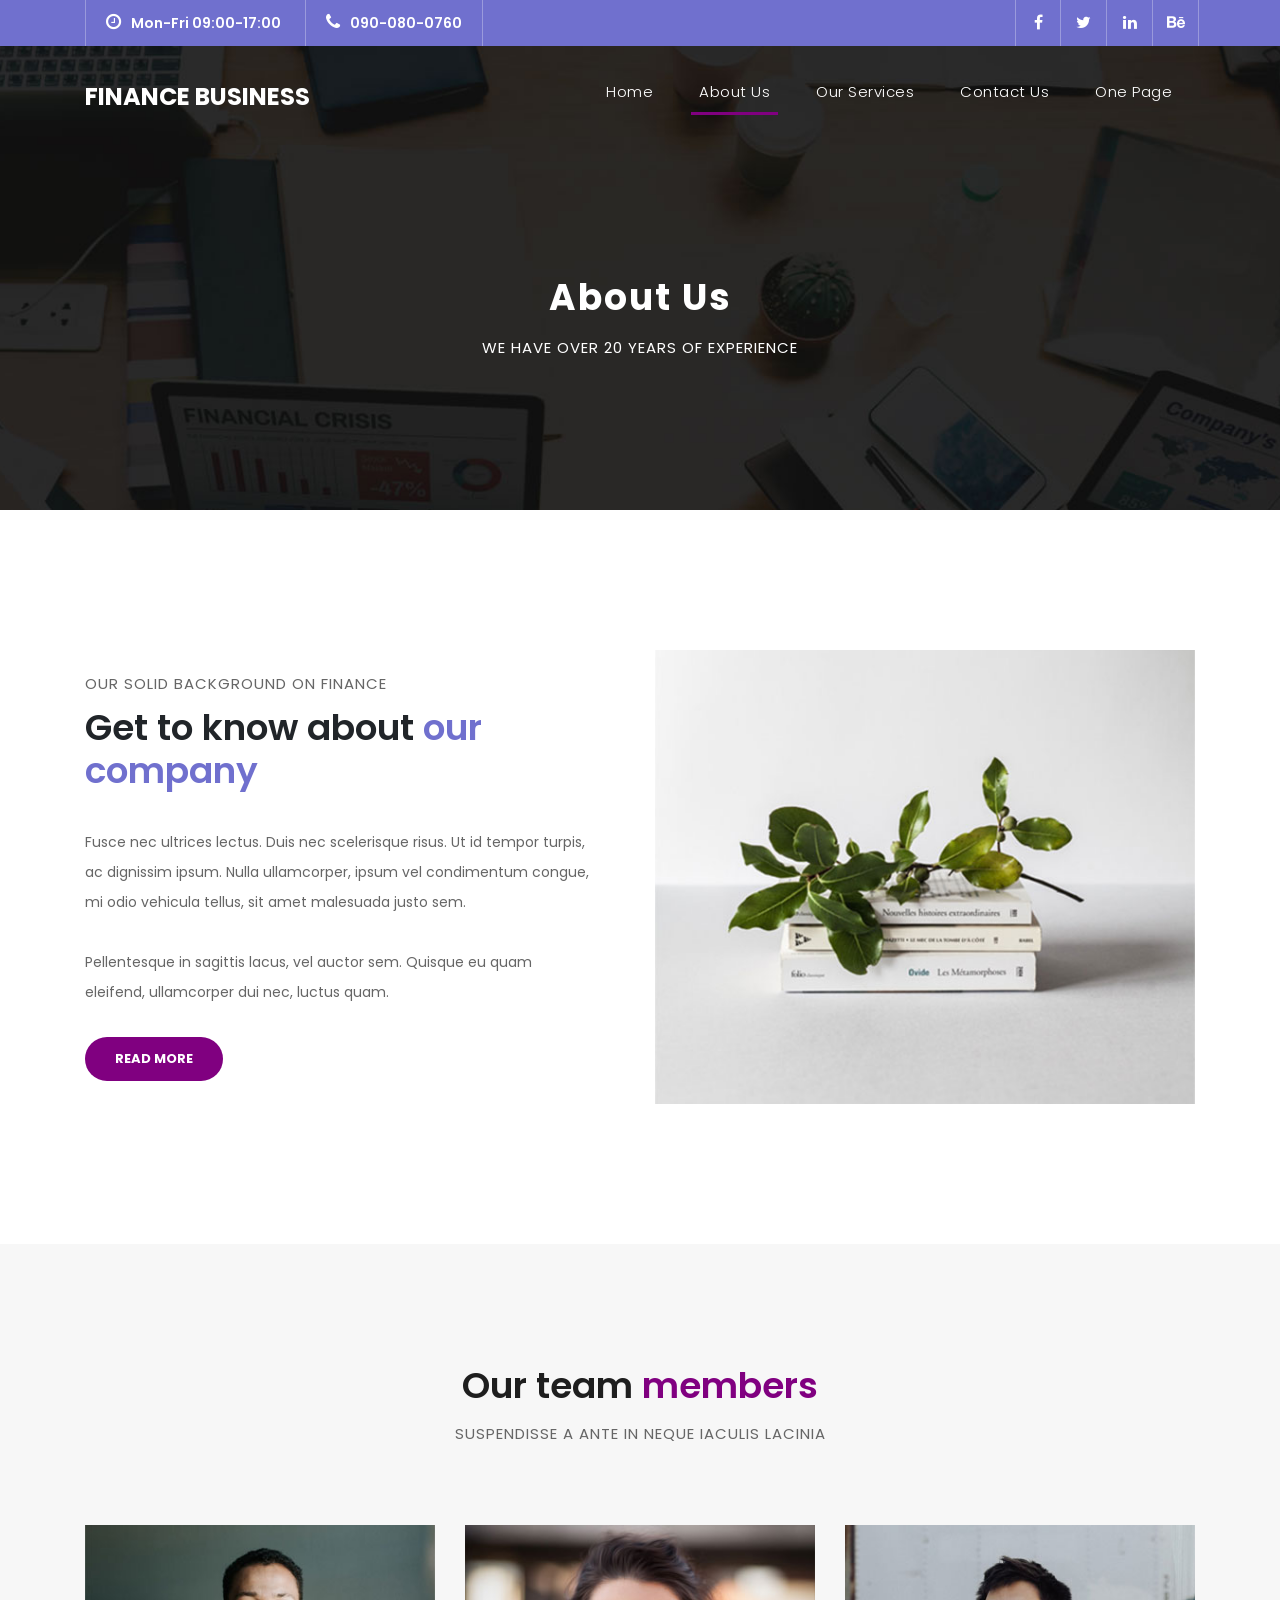
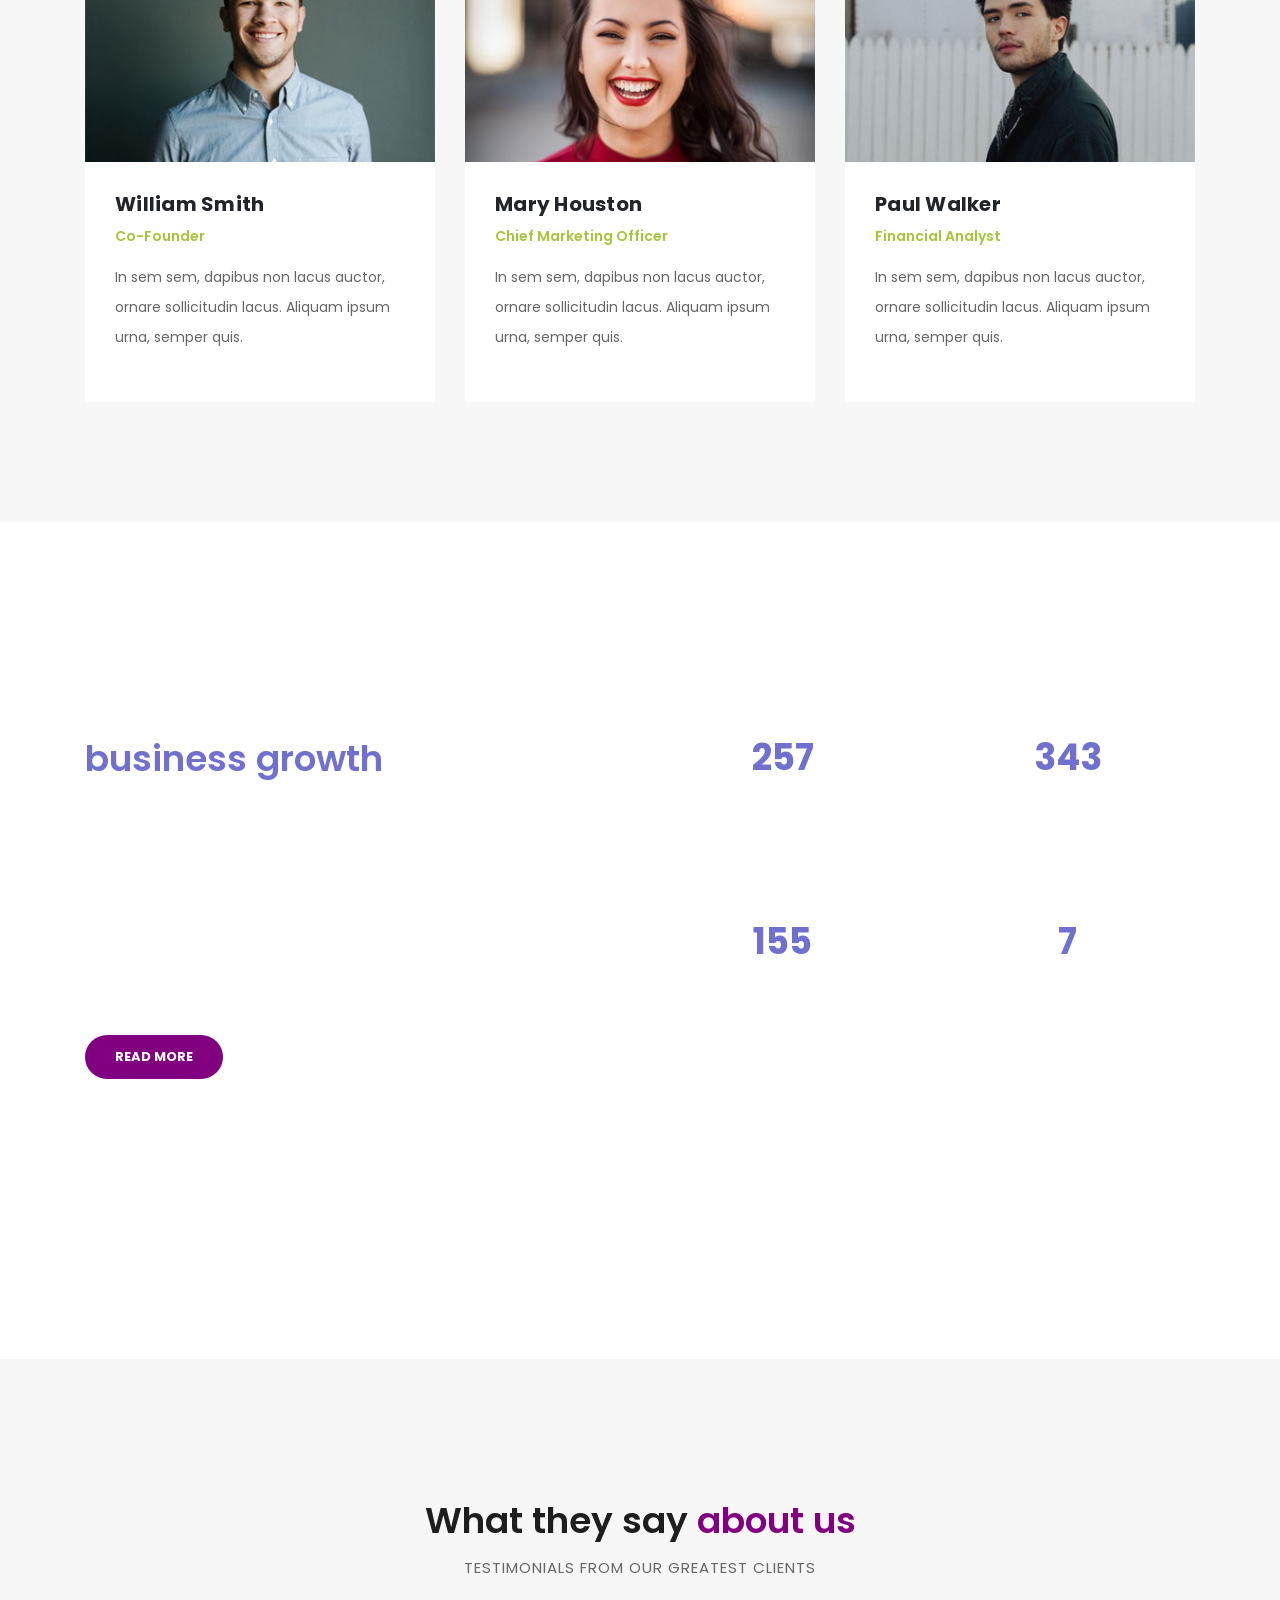
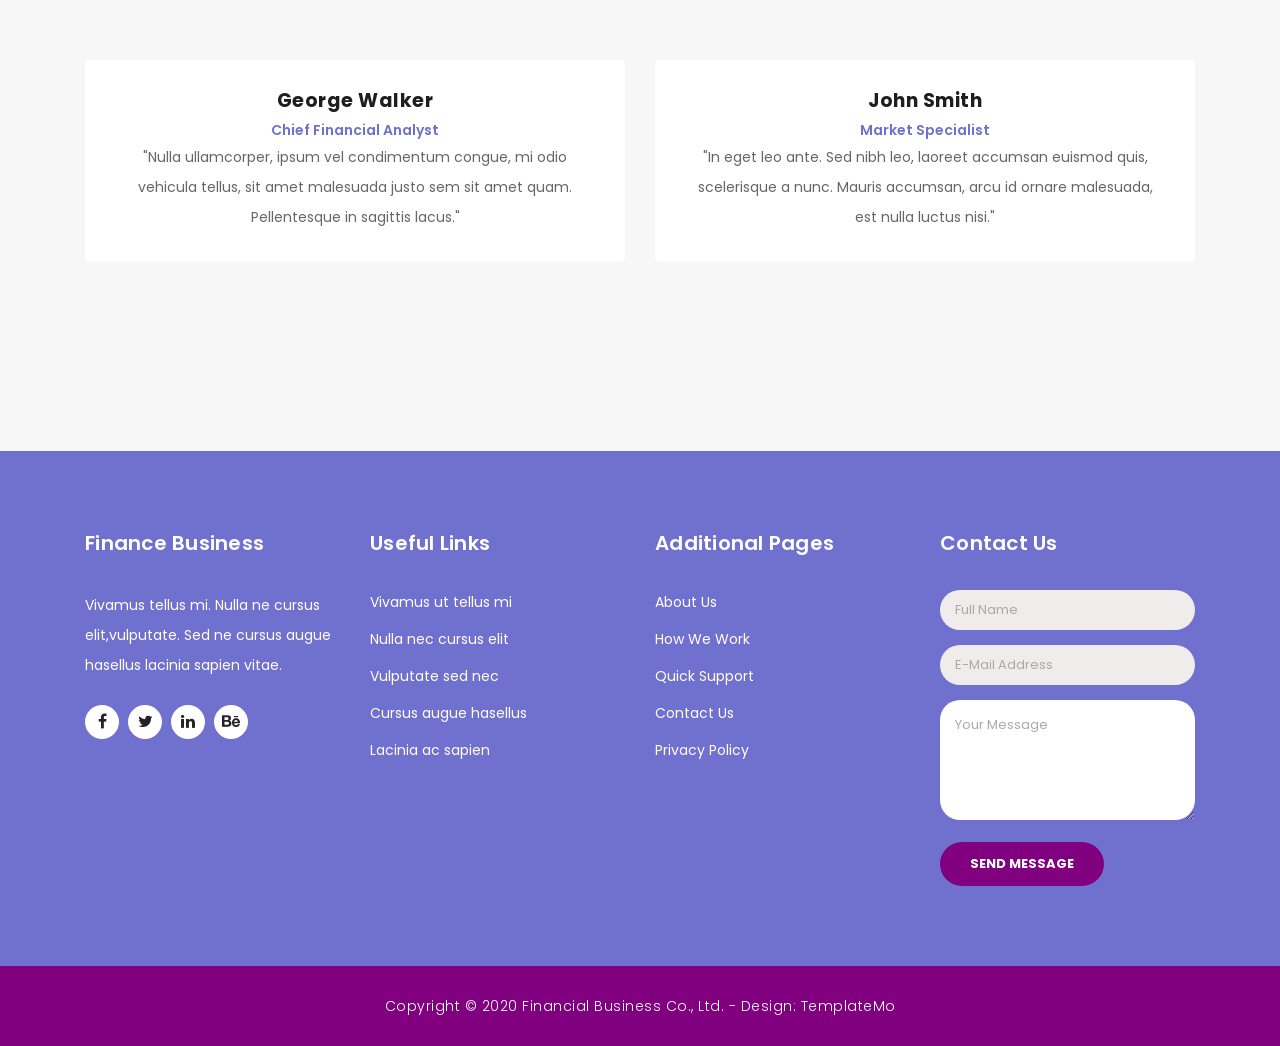
==== about.html @ e2632e44 "first" ====
<!DOCTYPE html>
<html lang="en">

  <head>

    <meta charset="utf-8">
    <meta name="viewport" content="width=device-width, initial-scale=1, shrink-to-fit=no">
    <meta name="description" content="">
    <meta name="author" content="TemplateMo">
    <link href="https://fonts.googleapis.com/css?family=Poppins:100,200,300,400,500,600,700,800,900&display=swap" rel="stylesheet">

    <title>Finance Business - About Page</title>

    <!-- Bootstrap core CSS -->
    <link href="vendor/bootstrap/css/bootstrap.min.css" rel="stylesheet">

    <!-- Additional CSS Files -->
    <link rel="stylesheet" href="assets/css/fontawesome.css">
    <link rel="stylesheet" href="assets/css/templatemo-finance-business.css">
    <link rel="stylesheet" href="assets/css/owl.css">
<!--

Finance Business TemplateMo

https://templatemo.com/tm-545-finance-business

-->
  </head>

  <body>

    <!-- ***** Preloader Start ***** -->
    <div id="preloader">
        <div class="jumper">
            <div></div>
            <div></div>
            <div></div>
        </div>
    </div>  
    <!-- ***** Preloader End ***** -->

    <!-- Header -->
    <div class="sub-header">
      <div class="container">
        <div class="row">
          <div class="col-md-8 col-xs-12">
            <ul class="left-info">
              <li><a href="#"><i class="fa fa-clock-o"></i>Mon-Fri 09:00-17:00</a></li>
              <li><a href="#"><i class="fa fa-phone"></i>090-080-0760</a></li>
            </ul>
          </div>
          <div class="col-md-4">
            <ul class="right-icons">
              <li><a href="#"><i class="fa fa-facebook"></i></a></li>
              <li><a href="#"><i class="fa fa-twitter"></i></a></li>
              <li><a href="#"><i class="fa fa-linkedin"></i></a></li>
              <li><a href="#"><i class="fa fa-behance"></i></a></li>
            </ul>
          </div>
        </div>
      </div>
    </div>
    
    <header class="">
      <nav class="navbar navbar-expand-lg">
        <div class="container">
          <a class="navbar-brand" href="index.html"><h2>Finance Business</h2></a>
          <button class="navbar-toggler" type="button" data-toggle="collapse" data-target="#navbarResponsive" aria-controls="navbarResponsive" aria-expanded="false" aria-label="Toggle navigation">
            <span class="navbar-toggler-icon"></span>
          </button>
          <div class="collapse navbar-collapse" id="navbarResponsive">
            <ul class="navbar-nav ml-auto">
              <li class="nav-item">
                <a class="nav-link" href="index.html">Home
                  <span class="sr-only">(current)</span>
                </a>
              </li>
              <li class="nav-item active">
                <a class="nav-link" href="about.html">About Us</a>
              </li>
              <li class="nav-item">
                <a class="nav-link" href="services.html">Our Services</a>
              </li>
              <li class="nav-item">
                <a class="nav-link" href="contact.html">Contact Us</a>
              </li>
              <li class="nav-item">
                <a class="nav-link" href="one-page.html">One Page</a>
              </li>
            </ul>
          </div>
        </div>
      </nav>
    </header>

    <!-- Page Content -->
    <div class="page-heading header-text">
      <div class="container">
        <div class="row">
          <div class="col-md-12">
            <h1>About Us</h1>
            <span>We have over 20 years of experience</span>
          </div>
        </div>
      </div>
    </div>

    <div class="more-info about-info">
      <div class="container">
        <div class="row">
          <div class="col-md-12">
            <div class="more-info-content">
              <div class="row">
                <div class="col-md-6 align-self-center">
                  <div class="right-content">
                    <span>our solid background on finance</span>
                    <h2>Get to know about <em>our company</em></h2>
                    <p>Fusce nec ultrices lectus. Duis nec scelerisque risus. Ut id tempor turpis, ac dignissim ipsum. Nulla ullamcorper, ipsum vel condimentum congue, mi odio vehicula tellus, sit amet malesuada justo sem. 
                    <br><br>Pellentesque in sagittis lacus, vel auctor sem. Quisque eu quam eleifend, ullamcorper dui nec, luctus quam.</p>
                    <a href="" class="filled-button">Read More</a>
                  </div>
                </div>
                <div class="col-md-6">
                  <div class="left-image">
                    <img src="assets/images/about-image.jpg" alt="">
                  </div>
                </div>
              </div>
            </div>
          </div>
        </div>
      </div>
    </div>

    <div class="team">
      <div class="container">
        <div class="row">
          <div class="col-md-12">
            <div class="section-heading">
              <h2>Our team <em>members</em></h2>
              <span>Suspendisse a ante in neque iaculis lacinia</span>
            </div>
          </div>
          <div class="col-md-4">
            <div class="team-item">
              <img src="assets/images/team_01.jpg" alt="">
              <div class="down-content">
                <h4>William Smith</h4>
                <span>Co-Founder</span>
                <p>In sem sem, dapibus non lacus auctor, ornare sollicitudin lacus. Aliquam ipsum urna, semper quis.</p>
              </div>
            </div>
          </div>
          <div class="col-md-4">
            <div class="team-item">
              <img src="assets/images/team_02.jpg" alt="">
              <div class="down-content">
                <h4>Mary Houston</h4>
                <span>Chief Marketing Officer</span>
                <p>In sem sem, dapibus non lacus auctor, ornare sollicitudin lacus. Aliquam ipsum urna, semper quis.</p>
              </div>
            </div>
          </div>
          <div class="col-md-4">
            <div class="team-item">
              <img src="assets/images/team_03.jpg" alt="">
              <div class="down-content">
                <h4>Paul Walker</h4>
                <span>Financial Analyst</span>
                <p>In sem sem, dapibus non lacus auctor, ornare sollicitudin lacus. Aliquam ipsum urna, semper quis.</p>
              </div>
            </div>
          </div>
        </div>
      </div>
    </div>

    <div class="fun-facts">
      <div class="container">
        <div class="row">
          <div class="col-md-6">
            <div class="left-content">
              <span>Lorem ipsum dolor sit amet</span>
              <h2>Our solutions for your <em>business growth</em></h2>
              <p>Pellentesque ultrices at turpis in vestibulum. Aenean pretium elit nec congue elementum. Nulla luctus laoreet porta. Maecenas at nisi tempus, porta metus vitae, faucibus augue. 
              <br><br>Fusce et venenatis ex. Quisque varius, velit quis dictum sagittis, odio velit molestie nunc, ut posuere ante tortor ut neque.</p>
              <a href="" class="filled-button">Read More</a>
            </div>
          </div>
          <div class="col-md-6 align-self-center">
            <div class="row">
              <div class="col-md-6">
                <div class="count-area-content">
                  <div class="count-digit">945</div>
                  <div class="count-title">Work Hours</div>
                </div>
              </div>
              <div class="col-md-6">
                <div class="count-area-content">
                  <div class="count-digit">1280</div>
                  <div class="count-title">Great Reviews</div>
                </div>
              </div>
              <div class="col-md-6">
                <div class="count-area-content">
                  <div class="count-digit">578</div>
                  <div class="count-title">Projects Done</div>
                </div>
              </div>
              <div class="col-md-6">
                <div class="count-area-content">
                  <div class="count-digit">26</div>
                  <div class="count-title">Awards Won</div>
                </div>
              </div>
            </div>
          </div>
        </div>
      </div>
    </div>

    <div class="testimonials">
      <div class="container">
        <div class="row">
          <div class="col-md-12">
            <div class="section-heading">
              <h2>What they say <em>about us</em></h2>
              <span>testimonials from our greatest clients</span>
            </div>
          </div>
          <div class="col-md-12">
            <div class="owl-testimonials owl-carousel">
              
              <div class="testimonial-item">
                <div class="inner-content">
                  <h4>George Walker</h4>
                  <span>Chief Financial Analyst</span>
                  <p>"Nulla ullamcorper, ipsum vel condimentum congue, mi odio vehicula tellus, sit amet malesuada justo sem sit amet quam. Pellentesque in sagittis lacus."</p>
                </div>
                <img src="http://placehold.it/60x60" alt="">
              </div>
              
              <div class="testimonial-item">
                <div class="inner-content">
                  <h4>John Smith</h4>
                  <span>Market Specialist</span>
                  <p>"In eget leo ante. Sed nibh leo, laoreet accumsan euismod quis, scelerisque a nunc. Mauris accumsan, arcu id ornare malesuada, est nulla luctus nisi."</p>
                </div>
                <img src="http://placehold.it/60x60" alt="">
              </div>
              
              <div class="testimonial-item">
                <div class="inner-content">
                  <h4>David Wood</h4>
                  <span>Chief Accountant</span>
                  <p>"Ut ultricies maximus turpis, in sollicitudin ligula posuere vel. Donec finibus maximus neque, vitae egestas quam imperdiet nec. Proin nec mauris eu tortor consectetur tristique."</p>
                </div>
                <img src="http://placehold.it/60x60" alt="">
              </div>
              
              <div class="testimonial-item">
                <div class="inner-content">
                  <h4>Andrew Boom</h4>
                  <span>Marketing Head</span>
                  <p>"Curabitur sollicitudin, tortor at suscipit volutpat, nisi arcu aliquet dui, vitae semper sem turpis quis libero. Quisque vulputate lacinia nisl ac lobortis."</p>
                </div>
                <img src="http://placehold.it/60x60" alt="">
              </div>
              
            </div>
          </div>
        </div>
      </div>
    </div>

    <!-- Footer Starts Here -->
    <footer>
      <div class="container">
        <div class="row">
          <div class="col-md-3 footer-item">
            <h4>Finance Business</h4>
            <p>Vivamus tellus mi. Nulla ne cursus elit,vulputate. Sed ne cursus augue hasellus lacinia sapien vitae.</p>
            <ul class="social-icons">
              <li><a rel="nofollow" href="https://fb.com/templatemo" target="_blank"><i class="fa fa-facebook"></i></a></li>
              <li><a href="#"><i class="fa fa-twitter"></i></a></li>
              <li><a href="#"><i class="fa fa-linkedin"></i></a></li>
              <li><a href="#"><i class="fa fa-behance"></i></a></li>
            </ul>
          </div>
          <div class="col-md-3 footer-item">
            <h4>Useful Links</h4>
            <ul class="menu-list">
              <li><a href="#">Vivamus ut tellus mi</a></li>
              <li><a href="#">Nulla nec cursus elit</a></li>
              <li><a href="#">Vulputate sed nec</a></li>
              <li><a href="#">Cursus augue hasellus</a></li>
              <li><a href="#">Lacinia ac sapien</a></li>
            </ul>
          </div>
          <div class="col-md-3 footer-item">
            <h4>Additional Pages</h4>
            <ul class="menu-list">
              <li><a href="#">About Us</a></li>
              <li><a href="#">How We Work</a></li>
              <li><a href="#">Quick Support</a></li>
              <li><a href="#">Contact Us</a></li>
              <li><a href="#">Privacy Policy</a></li>
            </ul>
          </div>
          <div class="col-md-3 footer-item last-item">
            <h4>Contact Us</h4>
            <div class="contact-form">
              <form id="contact footer-contact" action="" method="post">
                <div class="row">
                  <div class="col-lg-12 col-md-12 col-sm-12">
                    <fieldset>
                      <input name="name" type="text" class="form-control" id="name" placeholder="Full Name" required="">
                    </fieldset>
                  </div>
                  <div class="col-lg-12 col-md-12 col-sm-12">
                    <fieldset>
                      <input name="email" type="text" class="form-control" id="email" pattern="[^ @]*@[^ @]*" placeholder="E-Mail Address" required="">
                    </fieldset>
                  </div>
                  <div class="col-lg-12">
                    <fieldset>
                      <textarea name="message" rows="6" class="form-control" id="message" placeholder="Your Message" required=""></textarea>
                    </fieldset>
                  </div>
                  <div class="col-lg-12">
                    <fieldset>
                      <button type="submit" id="form-submit" class="filled-button">Send Message</button>
                    </fieldset>
                  </div>
                </div>
              </form>
            </div>
          </div>
        </div>
      </div>
    </footer>
    
    <div class="sub-footer">
      <div class="container">
        <div class="row">
          <div class="col-md-12">
            <p>Copyright &copy; 2020 Financial Business Co., Ltd.
            
            - Design: <a rel="nofollow noopener" href="https://templatemo.com" target="_blank">TemplateMo</a></p>
          </div>
        </div>
      </div>
    </div>

    <!-- Bootstrap core JavaScript -->
    <script src="vendor/jquery/jquery.min.js"></script>
    <script src="vendor/bootstrap/js/bootstrap.bundle.min.js"></script>

    <!-- Additional Scripts -->
    <script src="assets/js/custom.js"></script>
    <script src="assets/js/owl.js"></script>
    <script src="assets/js/slick.js"></script>
    <script src="assets/js/accordions.js"></script>

    <script language = "text/Javascript"> 
      cleared[0] = cleared[1] = cleared[2] = 0; //set a cleared flag for each field
      function clearField(t){                   //declaring the array outside of the
      if(! cleared[t.id]){                      // function makes it static and global
          cleared[t.id] = 1;  // you could use true and false, but that's more typing
          t.value='';         // with more chance of typos
          t.style.color='#fff';
          }
      }
    </script>

  </body>
</html>
---- assets/css/templatemo-finance-business.css ----
/* 

TemplateMo - Finance Business

https://templatemo.com/tm-545-finance-business

*/

body {
  font-family: 'Poppins', sans-serif;
  overflow-x: hidden;
  text-rendering: optimizeLegibility;
  -webkit-font-smoothing: antialiased;
  -moz-osx-font-smoothing: grayscale;
}
p {
	margin-bottom: 0px;
	font-size: 14px;
	color: #666666;
	line-height: 30px;
}
a {
	text-decoration: none!important;
}
ul {
	padding: 0;
	margin: 0;
	list-style: none;
}

h1,h2,h3,h4,h5,h6 {
	margin: 0px;
}

a.filled-button {
	background-color: purple;
	color: #fff;
	font-size: 13px;
	text-transform: uppercase;
	font-weight: 700;
	padding: 12px 30px;
	border-radius: 30px;
	display: inline-block;
	transition: all 0.3s;
}

a.filled-button:hover {
	background-color: #fff;
	color: purple;
}

a.border-button {
	background-color: transparent;
	color: #fff;
	border: 2px solid #fff;
	font-size: 13px;
	text-transform: uppercase;
	font-weight: 700;
	padding: 10px 28px;
	border-radius: 30px;
	display: inline-block;
	transition: all 0.3s;
}

a.border-button:hover {
	background-color: #fff;
	color: purple;
}

.section-heading {
	text-align: center;
	margin-bottom: 80px;
}

.section-heading h2 {
	font-size: 36px;
	font-weight: 600;
	color: #1e1e1e;
}

.section-heading em {
	font-style: normal;
	color: purple;
}

.section-heading span {
	display: block;
	margin-top: 15px;
	text-transform: uppercase;
	font-size: 15px;
	color: #666;
	letter-spacing: 1px;
}

#preloader {
  overflow: hidden;
  background: purple;
  left: 0;
  right: 0;
  top: 0;
  bottom: 0;
  position: fixed;
  z-index: 9999999;
  color: blue;
}

#preloader .jumper {
  left: 0;
  top: 0;
  right: 0;
  bottom: 0;
  display: block;
  position: absolute;
  margin: auto;
  width: 50px;
  height: 50px;
}

#preloader .jumper > div {
  background-color: #fff;
  width: 10px;
  height: 10px;
  border-radius: 100%;
  -webkit-animation-fill-mode: both;
  animation-fill-mode: both;
  position: absolute;
  opacity: 0;
  width: 50px;
  height: 50px;
  -webkit-animation: jumper 1s 0s linear infinite;
  animation: jumper 1s 0s linear infinite;
}

#preloader .jumper > div:nth-child(2) {
  -webkit-animation-delay: 0.33333s;
  animation-delay: 0.33333s;
}

#preloader .jumper > div:nth-child(3) {
  -webkit-animation-delay: 0.66666s;
  animation-delay: 0.66666s;
}

@-webkit-keyframes jumper {
  0% {
    opacity: 0;
    -webkit-transform: scale(0);
    transform: scale(0);
  }
  5% {
    opacity: 1;
  }
  100% {
    -webkit-transform: scale(1);
    transform: scale(1);
    opacity: 0;
  }
}

@keyframes jumper {
  0% {
    opacity: 0;
    -webkit-transform: scale(0);
    transform: scale(0);
  }
  5% {
    opacity: 1;
  }
  100% {
    opacity: 0;
  }
}

/* Sub Header Style */

.sub-header {
	background-color:  rgb(112, 112, 206);
	height: 46px;
	line-height: 46px;
}

.sub-header ul li {
	display: inline-block;
}

.sub-header ul.left-info li {
	border-left: 1px solid rgba(250,250,250,0.3);
	padding: 0px 20px;
}

.sub-header ul.left-info li:last-child {
	border-right: 1px solid rgba(250,250,250,0.3);
}

.sub-header ul.left-info li i {
	margin-right: 10px;
	font-size: 18px;
}

.sub-header ul.left-info li a {
	color: #fff;
	font-size: 14px;
	font-weight: 600;
}

.sub-header ul.right-icons {
	float: right;
}

.sub-header ul.right-icons li {
	margin-right: -4px;
	width: 46px;
	display: inline-block;
	text-align: center;
	border-right: 1px solid rgba(250,250,250,0.3);
}

.sub-header ul.right-icons li:first-child {
	border-left: 1px solid rgba(250,250,250,0.3);
}

.sub-header ul.right-icons li a {
	color: #fff;
	transition: all 0.3s;
}

.sub-header ul.right-icons li a:hover {
	opacity: 0.75;
}



/* Header Style */
header {
	position: absolute;
	z-index: 99999;
	width: 100%;
	background-color: transparent!important;
	height: 80px;
	-webkit-transition: all 0.3s ease-in-out 0s;
    -moz-transition: all 0.3s ease-in-out 0s;
    -o-transition: all 0.3s ease-in-out 0s;
    transition: all 0.3s ease-in-out 0s;
}
header .navbar {
	padding: 20px 0px;
}
.background-header .navbar {
	padding: 10px 0px;
}
.background-header {
	top: 0;
	position: fixed;
	background-color: #fff!important;
	box-shadow: 0px 1px 10px rgba(0,0,0,0.1);
}
.background-header .navbar-brand h2 {
	color: purple!important;
}
.background-header .navbar-nav a.nav-link {
	color: #1e1e1e!important;
}
.background-header .navbar-nav .nav-link:hover,
.background-header .navbar-nav .active>.nav-link,
.background-header .navbar-nav .nav-link.current,
.background-header .navbar-nav .nav-link.show,
.background-header .navbar-nav .show>.nav-link {
	color: purple!important;
}
.navbar .navbar-brand {
	float: 	left;
	margin-top: 12px;
	outline: none;
}
.navbar .navbar-brand h2 {
	color: #fff;
	text-transform: uppercase;
	font-size: 24px;
	font-weight: 700;
	-webkit-transition: all .3s ease 0s;
    -moz-transition: all .3s ease 0s;
    -o-transition: all .3s ease 0s;
    transition: all .3s ease 0s;
}
.navbar .navbar-brand h2 em {
	font-style: normal;
	font-size: 16px;
}
#navbarResponsive {
	z-index: 999;
}
.navbar-collapse {
	text-align: center;
}
.navbar .navbar-nav .nav-item {
	margin: 0px 15px;
}
.navbar .navbar-nav a.nav-link {
	text-transform: capitalize;
	font-size: 15px;
	font-weight: 300;
	letter-spacing: 0.5px;
	color: #fff;
	transition: all 0.5s;
	margin-top: 5px;
}
.navbar .navbar-nav .nav-link:hover,
.navbar .navbar-nav .active>.nav-link,
.navbar .navbar-nav .nav-link.current,
.navbar .navbar-nav .nav-link.show,
.navbar .navbar-nav .show>.nav-link {
	color: #fff;
	border-bottom: 3px solid purple;
}
.navbar .navbar-toggler-icon {
	background-image: none;
}
.navbar .navbar-toggler {
	border-color: #fff;
	background-color: #fff;	
	height: 36px;
	outline: none;
	border-radius: 0px;
	position: absolute;
	right: 10px;
	top: 20px;
}
.navbar .navbar-toggler-icon:after {
	content: '\f0c9';
	color: #020202;
	font-size: 18px;
	line-height: 26px;
	font-family: 'FontAwesome';
}



/* Banner Style */

.img-fill{
  width: 100%;
  display: block;
  overflow: hidden;
  position: relative;
  text-align: center
}

.img-fill img {
  min-height: 100%;
  min-width: 100%;
  position: relative;
  display: inline-block;
  max-width: none;
}

*,
*:before,
*:after {
  -webkit-box-sizing: border-box;
  box-sizing: border-box;
  -webkit-font-smoothing: antialiased;
  -moz-osx-font-smoothing: grayscale;
}

.Grid1k {
  padding: 0 15px;
  max-width: 1200px;
  margin: auto;
}

.blocks-box,
.slick-slider {
  margin: 0;
  padding: 0!important;
}

.slick-slide {
  float: left;
  padding: 0;
}

.Modern-Slider .item .img-fill {
	background-size: cover;
	background-position: center center;
	background-repeat: no-repeat;
	height:95vh;
}

.Modern-Slider .item-1 .img-fill {
	background-image: url(../images/hand.png);
}

.Modern-Slider .item-2 .img-fill {
	background-image: url(../images/hiv33.png);
}

.Modern-Slider .item-3 .img-fill {
	background-image: url(../images/hiv2.png);
}

.Modern-Slider .NextArrow{
  position:absolute;
  top:50%;
  right:30px;
  border:0 none;
  background-color: transparent;
  text-align:center;
  font-size: 36px;
  font-family: 'FontAwesome';
  color:#FFF;
  z-index:5;
  outline: none;
  cursor: pointer;
}

.Modern-Slider .NextArrow:before{
  content:'\f105';
}

.Modern-Slider .PrevArrow {
  position:absolute;
  top:50%;
  left:30px;
  border:0 none;
  background-color: transparent;
  text-align:center;
  font-size: 36px;
  font-family: 'FontAwesome';
  color:#FFF;
  z-index:5;
  outline: none;
  cursor: pointer;
}

.Modern-Slider .PrevArrow:before{
  content:'\f104';
}

ul.slick-dots {
  display: none!important;
}

.Modern-Slider .text-content {
	text-align: left;
  	width: 75%;
  	position: absolute;
  	top: 50%;
  	left: 50%;
  	transform: translate(-50%, -50%);
}

.Modern-Slider .item h6 {
  margin-bottom: 15px;
  font-size: 20px;
  text-transform: uppercase;
  font-weight: 700;
  letter-spacing: 1px;
  color:#fff;
  animation:fadeOutRight 1s both;
}

.Modern-Slider .item h4 {
  margin-bottom: 30px;
  text-transform: uppercase;
  font-size: 44px;
  font-weight: 700;
  letter-spacing: 2.5px;
  color:#FFF;
  overflow:hidden;
  animation:fadeOutLeft 1s both;
}

.Modern-Slider .item p {
	max-width: 570px;
	color: #fff;
	font-size: 15px;
	font-weight: 400;
	line-height: 30px;
	margin-bottom: 40px;
}

.Modern-Slider .item a {
  margin: 0 5px;
}

.Modern-Slider .item.slick-active h6{
  animation:fadeInDown 1s both 1s;
}

.Modern-Slider .item.slick-active h4{
  animation:fadeInLeft 1s both 1.5s;
}

.Modern-Slider .item.slick-active{
  animation:Slick-FastSwipeIn 1s both;
}

.Modern-Slider .buttons {
  position: relative;
}

.Modern-Slider {background:#000;}


/* ==== Slick Slider Css Ruls === */
.slick-slider{position:relative;display:block;-webkit-user-select:none;-moz-user-select:none;-ms-user-select:none;user-select:none;-webkit-touch-callout:none;-khtml-user-select:none;-ms-touch-action:pan-y;touch-action:pan-y;-webkit-tap-highlight-color:transparent}
.slick-list{position:relative;display:block;overflow:hidden;margin:0;padding:0}
.slick-list:focus{outline:none}.slick-list.dragging{cursor:hand}
.slick-slider .slick-track,.slick-slider .slick-list{-webkit-transform:translate3d(0,0,0);-ms-transform:translate3d(0,0,0);transform:translate3d(0,0,0)}
.slick-track{position:relative;top:0;left:0;display:block}
.slick-track:before,.slick-track:after{display:table;content:''}.slick-track:after{clear:both}
.slick-loading .slick-track{visibility:hidden}
.slick-slide{display:none;float:left /* If RTL Make This Right */ ;height:100%;min-height:1px}
.slick-slide.dragging img{pointer-events:none}
.slick-initialized .slick-slide{display:block}
.slick-loading .slick-slide{visibility:hidden}
.slick-vertical .slick-slide{display:block;height:auto;border:1px solid transparent}




/* Request Form */

.request-form {
	background-color: rgb(112, 112, 206);
	padding: 40px 0px;
	color: #fff;
}

.request-form h4 {
	font-size: 22px;
	font-weight: 600;
}

.request-form span {
	font-size: 15px;
	font-weight: 400;
	display: inline-block;
	margin-top: 10px;
}

.request-form a.border-button {
	margin-top: 12px;
	float: right;
}




/* Services */

.services {
	margin-top: 140px;
}

.service-item img {
	width: 100%;
	overflow: hidden;
}

.service-item .down-content {
	background-color: #f7f7f7;
	padding: 30px;
}

.service-item .down-content h4 {
	font-size: 20px;
	font-weight: 700;
	letter-spacing: 0.25px;
	margin-bottom: 15px;
}

.service-item .down-content p {
	margin-bottom: 20px;
}



/* Fun Facts */

.fun-facts {
	margin-top: 140px;
	background-image: url(../images/fun-facts-bg.jpg);
	background-position: center center;
	background-repeat: no-repeat;
	background-size: cover;
	background-attachment: fixed;
	padding: 140px 0px;
	color: #fff;
}

.fun-facts span {
	text-transform: uppercase;
	font-size: 15px;
	color: #fff;
	letter-spacing: 1px;
	margin-bottom: 10px;
	display: block;
}

.fun-facts h2 {
	font-size: 36px;
	font-weight: 600;
	margin-bottom: 35px;
}

.fun-facts em {
	font-style: normal;
	color: rgb(112, 112, 206);
}

.fun-facts p {
	color: #fff;
	margin-bottom: 40px;
}

.fun-facts .left-content {
	margin-right: 45px;
}

.count-area-content {
	text-align: center;
	background-color: rgba(250,250,250,0.1);
	padding: 25px 30px 35px 30px;
	margin: 15px 0px;
}

.count-digit {
    margin: 5px 0px;
    color: rgb(112, 112, 206);
    font-weight: 700;
    font-size: 36px;
}
.count-title {
    font-size: 20px;
    font-weight: 600;
    color: #fff;
    letter-spacing: 0.5px;
}



/* More Info */

.more-info {
	margin-top: 140px;
}

.more-info .left-image img {
	width: 100%;
	overflow: hidden;
}

.more-info .more-info-content {
	background-color: #f7f7f7;
}

.about-info .more-info-content {
	background-color: transparent;
}

.about-info .right-content {
	padding: 0px!important;
	margin-right: 30px;
}

.more-info .right-content {
	padding: 45px 45px 45px 30px;
}

.more-info .right-content span {
	text-transform: uppercase;
	font-size: 15px;
	color: #666;
	letter-spacing: 1px;
	margin-bottom: 10px;
	display: block;
}

.more-info .right-content h2 {
	font-size: 36px;
	font-weight: 600;
	margin-bottom: 35px;
}

.more-info .right-content em {
	font-style: normal;
	color: rgb(112, 112, 206);
}

.more-info .right-content p {
	margin-bottom: 30px;
}


/* Testimonials Style */

.about-testimonials {
	margin-top: 0px!important;
}

.testimonials {
	margin-top: 140px;
	background-color: #f7f7f7;
	padding: 140px 0px;
}
.testimonial-item .inner-content {
	text-align: center;
	background-color: #fff;	
	padding: 30px;
	border-radius: 5px;
}
.testimonial-item p {
	font-size: 14px;
	font-weight: 400;
}
.testimonial-item h4 {
	font-size: 19px;
	font-weight: 700;
	color: #1e1e1e;
	letter-spacing: 0.5px;
	margin-bottom: 0px;
}
.testimonial-item span {
	display: inline-block;
	margin-top: 8px;
	font-weight: 600;
	font-size: 14px;
	color: rgb(112, 112, 206);
}
.testimonial-item img {
	max-width: 60px;
	border-radius: 50%;
	margin: 25px auto 0px auto;
}




/* Call Back Style */

.callback-services {
	border-top: 1px solid #eee;
	padding-top: 140px;
}

.contact-us {
	background-color: #f7f7f7;
	padding: 140px 0px;
}

.contact-us .contact-form {
	background-color: transparent!important;
	padding: 0!important;
}

.callback-form {
	margin-top: 140px;
}

.callback-form .contact-form {
	background-color: rgb(112, 112, 206);
	padding: 60px;
	border-radius: 5px;
	text-align: center;
}

.callback-form .contact-form input {
	border-radius: 20px;
	height: 40px;
	line-height: 40px;
	display: inline-block;
	padding: 0px 15px;
	color: #6a6a6a;
	font-size: 13px;
	text-transform: none;
	box-shadow: none;
	border: none;
	margin-bottom: 35px;
}

.callback-form .contact-form input:focus {
	outline: none;
	box-shadow: none;
	border: none;
}

.callback-form .contact-form textarea {
	border-radius: 20px;
	height: 120px;
	max-height: 200px;
	min-height: 120px;
	display: inline-block;
	padding: 15px;
	color: #6a6a6a;
	font-size: 13px;
	text-transform: none;
	box-shadow: none;
	border: none;
	margin-bottom: 35px;
}

.callback-form .contact-form textarea:focus {
	outline: none;
	box-shadow: none;
	border: none;
}

.callback-form .contact-form ::-webkit-input-placeholder { /* Edge */
  color: #aaa;
}
.callback-form .contact-form :-ms-input-placeholder { /* Internet Explorer 10-11 */
  color: #aaa;
}
.callback-form .contact-form ::placeholder {
  color: #aaa;
}

.callback-form .contact-form button.border-button {
	background-color: transparent;
	color: #fff;
	border: 2px solid #fff;
	font-size: 13px;
	text-transform: uppercase;
	font-weight: 700;
	padding: 10px 28px;
	border-radius: 30px;
	display: inline-block;
	transition: all 0.3s;
	outline: none;
	box-shadow: none;
	text-shadow: none;
	cursor: pointer;
}

.callback-form .contact-form button.border-button:hover {
	background-color: #fff;
	color: purple;
}

.contact-us .contact-form button.filled-button {
	background-color: #a4c639;
	color: #fff;
	border: none;
	font-size: 13px;
	text-transform: uppercase;
	font-weight: 700;
	padding: 12px 30px;
	border-radius: 30px;
	display: inline-block;
	transition: all 0.3s;
	outline: none;
	box-shadow: none;
	text-shadow: none;
	cursor: pointer;
}

.contact-us .contact-form button.filled-button:hover {
	background-color: #fff;
	color: purple;
}



/* Partners Style */

.contact-partners {
	margin-top: -8px!important;
}

.partners {
	margin-top: 140px;
	background-color: #f7f7f7;
	padding: 60px 0px;
}

.partners .owl-item {
	text-align: center;
	cursor: pointer;
}

.partners .partner-item img {
	max-width: 156px;
	margin: auto;
}



/* Footer Style */

footer {
	background-color: rgb(112, 112, 206);
	padding: 80px 0px;
	color: #fff;
}

footer h4 {
	color: #fff;
	font-size: 20px;
	font-weight: 600;
	letter-spacing: 0.25px;
	margin-bottom: 35px;
}
footer p {
	color: #fff;
}

footer ul.social-icons {
	margin-top: 25px;
}

footer ul.social-icons li {
	display: inline-block;
	margin-right: 5px;
}

footer ul.social-icons li:last-child {
	margin-right: 0px;
}

footer ul.social-icons li a {
	width: 34px;
	height: 34px;
	display: inline-block;
	line-height: 34px;
	text-align: center;
	background-color: #fff;
	color: #232323;
	border-radius: 50%;
	transition: all 0.3s;
}

footer ul.social-icons li a:hover {
	background-color: #a4c639;
}

footer ul.menu-list li {
	margin-bottom: 13px;
}

footer ul.menu-list li:last-child {
	margin-bottom: 0px;
}

footer ul.menu-list li a {
	font-size: 14px;
	color: #fff;
	transition: all 0.3s;
}

footer ul.menu-list li a:hover {
	color: purple;
}

footer .contact-form input {
	border-radius: 20px;
	height: 40px;
	line-height: 40px;
	display: inline-block;
	padding: 0px 15px;
	color: #aaa!important;
	background-color: #f1ecec;
	font-size: 13px;
	text-transform: none;
	box-shadow: none;
	border: none;
	margin-bottom: 15px;
}

footer .contact-form input:focus {
	outline: none;
	box-shadow: none;
	border: none;
	background-color: #fbf8f8;
}

footer .contact-form textarea {
	border-radius: 20px;
	height: 120px;
	max-height: 200px;
	min-height: 120px;
	display: inline-block;
	padding: 15px;
	color: #aaa!important;
	background-color: #ffffff;
	font-size: 13px;
	text-transform: none;
	box-shadow: none;
	border: none;
	margin-bottom: 15px;
}

footer .contact-form textarea:focus {
	outline: none;
	box-shadow: none;
	border: none;
	background-color: #fffdfd;
}

footer .contact-form ::-webkit-input-placeholder { /* Edge */
  color: #aaa;
}
footer .contact-form :-ms-input-placeholder { /* Internet Explorer 10-11 */
  color: #aaa;
}
footer .contact-form ::placeholder {
  color: #aaa;
}

footer .contact-form button.filled-button {
	background-color: transparent;
	color: #fff;
	background-color: purple;
	border: none;
	font-size: 13px;
	text-transform: uppercase;
	font-weight: 700;
	padding: 12px 30px;
	border-radius: 30px;
	display: inline-block;
	transition: all 0.3s;
	outline: none;
	box-shadow: none;
	text-shadow: none;
	cursor: pointer;
}

footer .contact-form button.filled-button:hover {
	background-color: #fff;
	color: purple;
}



/* Sub-footer Style */

.sub-footer {
	background-color: purple;
	text-align: center;
	padding: 25px 0px;
}

.sub-footer p {
	color: #fff;
	font-weight: 300;
	letter-spacing: 0.5px;
}

.sub-footer a {
	color: #fff;
}


.page-heading {
	text-align: center;
	background-image: url(../images/page-heading-bg.jpg);
	background-position: center center;
	background-repeat: no-repeat;
	background-size: cover;
	padding: 230px 0px 150px 0px;
	color: #fff;
}

.page-heading h1 {
	text-transform: capitalize;
	font-size: 36px;
	font-weight: 700;
	letter-spacing: 2px;
	margin-bottom: 18px;
}

.page-heading span {
	font-size: 15px;
	text-transform: uppercase;
	letter-spacing: 1px;
	color: #fff;
	display: block;
}


/* team */

.team {
	background-color: #f7f7f7;
	margin-top: 140px;
	margin-bottom: -140px;
	padding: 120px 0px;
}

.team-item img {
	width: 100%;
	overflow: hidden;
}

.team-item .down-content {
	background-color: #fff;
	padding: 30px;
}

.team-item .down-content h4 {
	font-size: 20px;
	font-weight: 700;
	letter-spacing: 0.25px;
	margin-bottom: 10px;
}

.team-item .down-content span {
	color: #a4c639;
	font-weight: 600;
	font-size: 14px;
	display: block;
	margin-bottom: 15px;
}

.team-item .down-content p {
	margin-bottom: 20px;
}


/* Single Service */

.single-services {
	margin-top: 140px;
}

#tabs ul {
  margin: 0;
  padding: 0;
}
#tabs ul li {
  margin-bottom: 10px;
  display: inline-block;
  width: 100%;
}
#tabs ul li:last-child {
  margin-bottom: 0px;
}
#tabs ul li a {
	text-transform: capitalize;
	width: 100%;
	padding: 30px 30px;
	display: inline-block;
	background-color: #a4c639;
  	font-size: 20px;
  	color: #121212;
  	letter-spacing: 0.5px;
  	font-weight: 700;
  	transition: all 0.3s;
}
#tabs ul li a i {
	float: right;
	margin-top: 5px;
}
#tabs ul .ui-tabs-active span {
  background: #faf5b2;
  border: #faf5b2;
  line-height: 90px;
  border-bottom: none;
}
#tabs ul .ui-tabs-active a {
  color: #fff;
}
#tabs ul .ui-tabs-active span {
  color: #1e1e1e;
}
.tabs-content {
	margin-left: 30px;
  text-align: left;
  display: inline-block;
  transition: all 0.3s;
}
.tabs-content img {
	max-width: 100%;
	overflow: hidden;
}
.tabs-content h4 {
	font-size: 20px;
	font-weight: 700;
	letter-spacing: 0.25px;
	margin-bottom: 15px;
	margin-top: 30px;
}
.tabs-content p {
  font-size: 14px;
  color: #7a7a7a;
  margin-bottom: 0px;
}



/* Contact Information */

.contact-information {
	margin-top: 140px;
}

.contact-information .contact-item {
	padding: 60px 30px;
	background-color: #f7f7f7;
	text-align: center;
}

.contact-information .contact-item i {
	color: #a4c639;
	font-size: 48px;
	margin-bottom: 40px;
}

.contact-information .contact-item h4 {
	font-size: 20px;
	font-weight: 700;
	letter-spacing: 0.25px;
	margin-bottom: 15px;
}

.contact-information .contact-item p {
	margin-bottom: 20px;
}

.contact-information .contact-item a {
	font-weight: 600;
	color: #a4c639;
	font-size: 15px;
}




/* Responsive Style */
@media (max-width: 768px) {
	.sub-header {
		display: none;
	}
	.Modern-Slider .item h6 {
	  margin-bottom: 15px;
	  font-size: 18px;
	}
	.Modern-Slider .item h4 {
	  margin-bottom: 25px;
	  font-size: 28px;
	  line-height: 36px;
	  letter-spacing: 1px;
	}
	.Modern-Slider .item p {
		max-width: 570px;
		line-height: 25px;
		margin-bottom: 30px;
	}
	.Modern-Slider .NextArrow{
	  right:5px;
	}
	.Modern-Slider .PrevArrow {
	  left:5px;
	}
	.request-form {
		text-align: center;
	}
	.request-form a.border-button {
		float: none;
		margin-top: 30px;
	}
	.services .service-item {
		margin-bottom: 30px;
	}
	.fun-facts .left-content {
		margin-right: 0px;
		margin-bottom: 30px;
	}
	.more-info .right-content  {
		padding: 30px;
	}
	footer {
		padding: 80px 0px 20px 0px;
	}
	footer .footer-item {
		border-bottom: 1px solid #343434;
		margin-bottom: 30px;
		padding-bottom: 30px;
	}
	footer .last-item {
		border-bottom: none;
	}
	.about-info .right-content {
		margin-right: 0px;
		margin-bottom: 30px;
	}
	.team .team-item {
		margin-bottom: 30px;
	}
	.tabs-content {
		margin-left: 0px;
		margin-top: 30px;
	}
	.contact-item {
		margin-bottom: 30px;
	}
}

@media (max-width: 992px) {
	.navbar .navbar-brand {
		position: absolute;
		left: 30px;
		top: 10px;
	}
	.navbar .navbar-brand {
		width: auto;
	}
	.navbar:after {
		display: none;
	}
	#navbarResponsive {
	    z-index: 99999;
	    position: absolute;
	    top: 80px;
	    left: 0;
	    width: 100%;
	    text-align: center;
	    background-color: #fff;
	    box-shadow: 0px 10px 10px rgba(0,0,0,0.1);
	}
	.navbar .navbar-nav .nav-item {
		border-bottom: 1px solid #eee;
	}
	.navbar .navbar-nav .nav-item:last-child {
		border-bottom: none;
	}
	.navbar .navbar-nav a.nav-link {
		padding: 15px 0px;
		color: #1e1e1e!important;
	}
	.navbar .navbar-nav .nav-link:hover,
	.navbar .navbar-nav .active>.nav-link,
	.navbar .navbar-nav .nav-link.current,
	.navbar .navbar-nav .nav-link.show,
	.navbar .navbar-nav .show>.nav-link {
		color: #a4c639!important;
		border-bottom: none!important;
	}
}
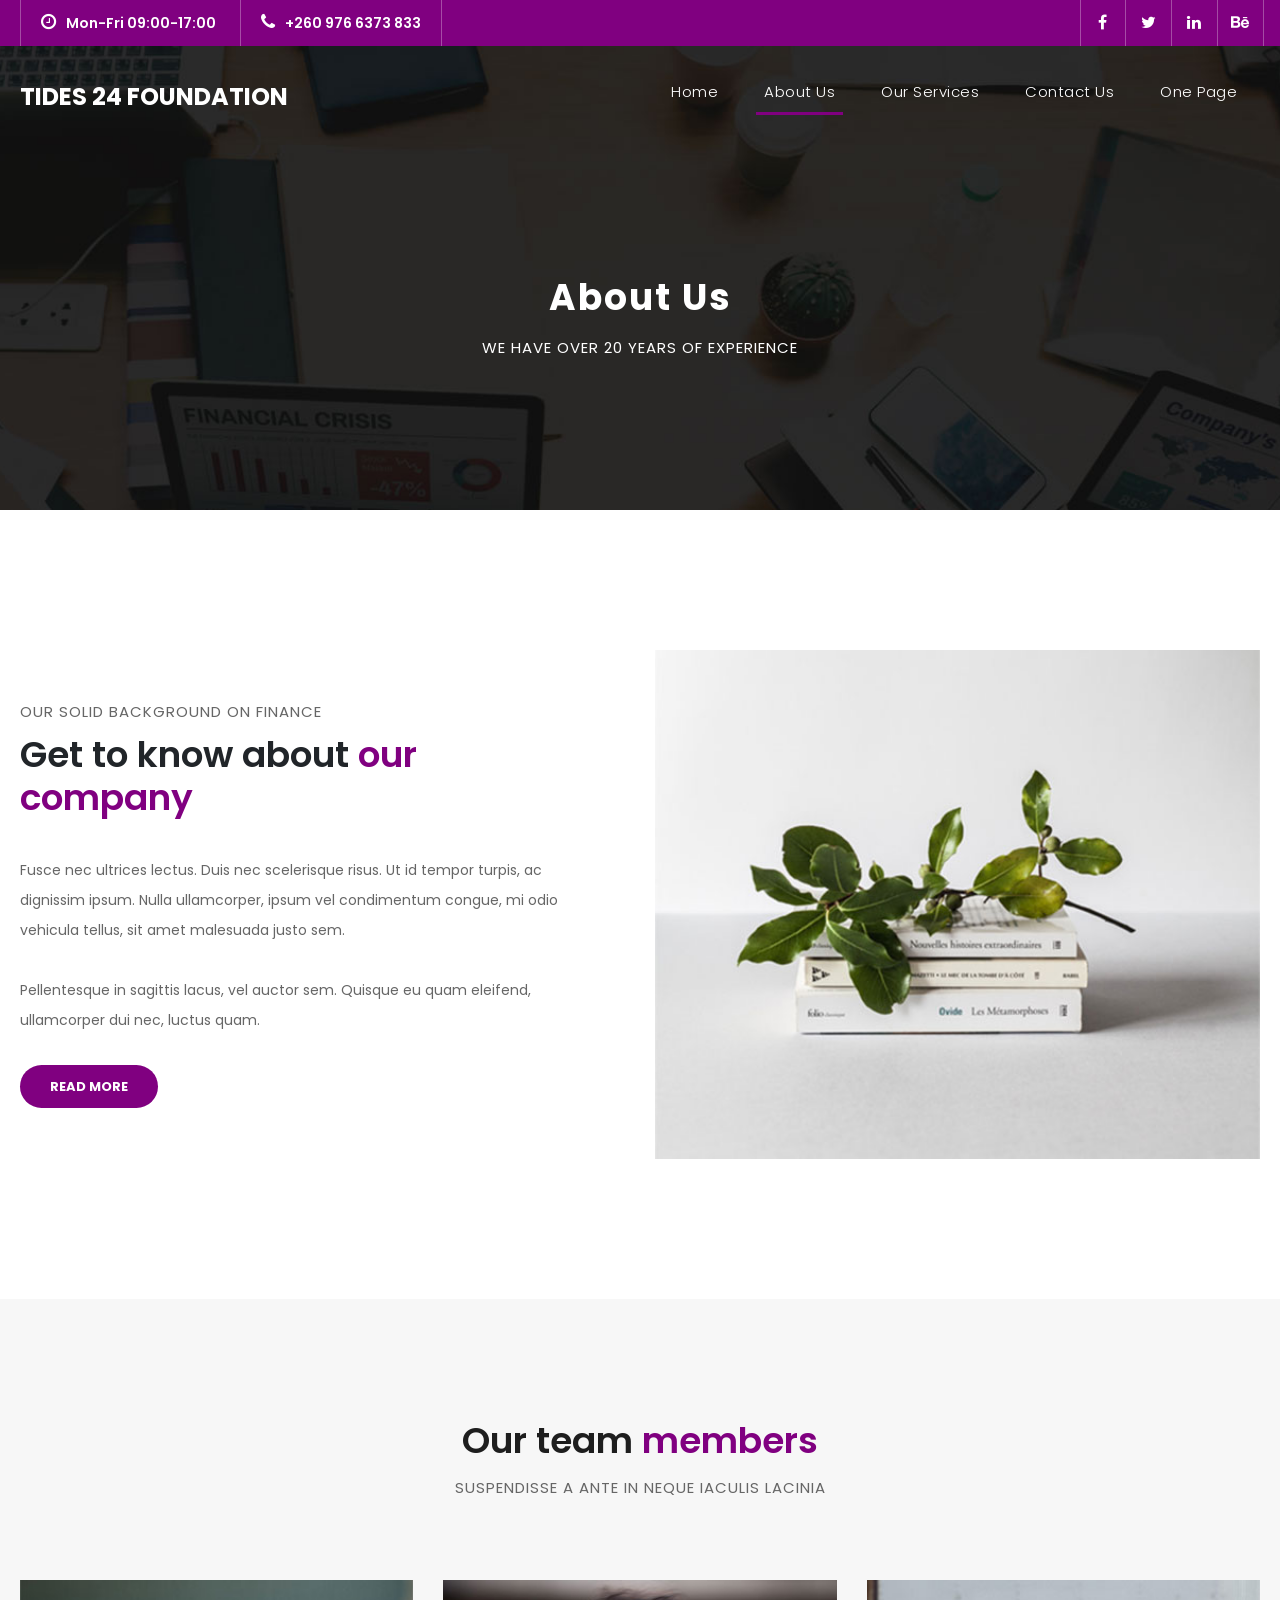
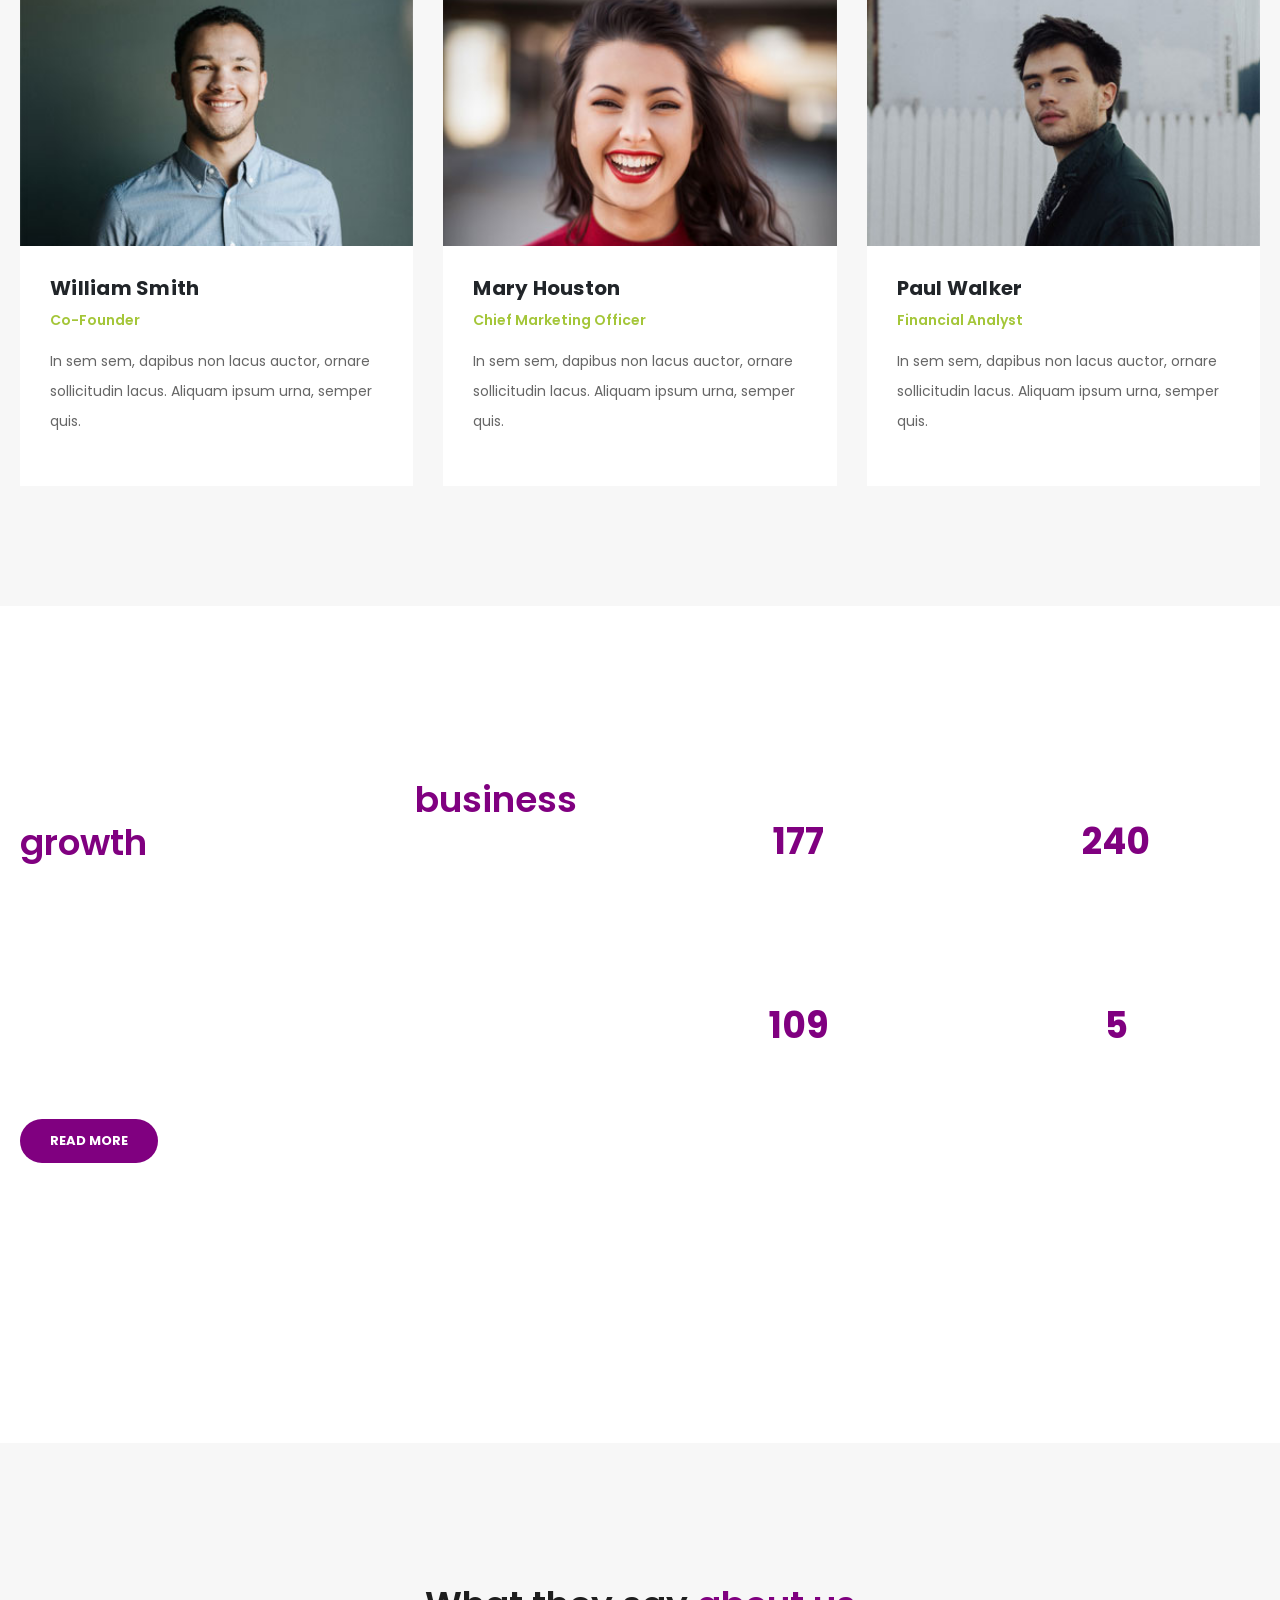
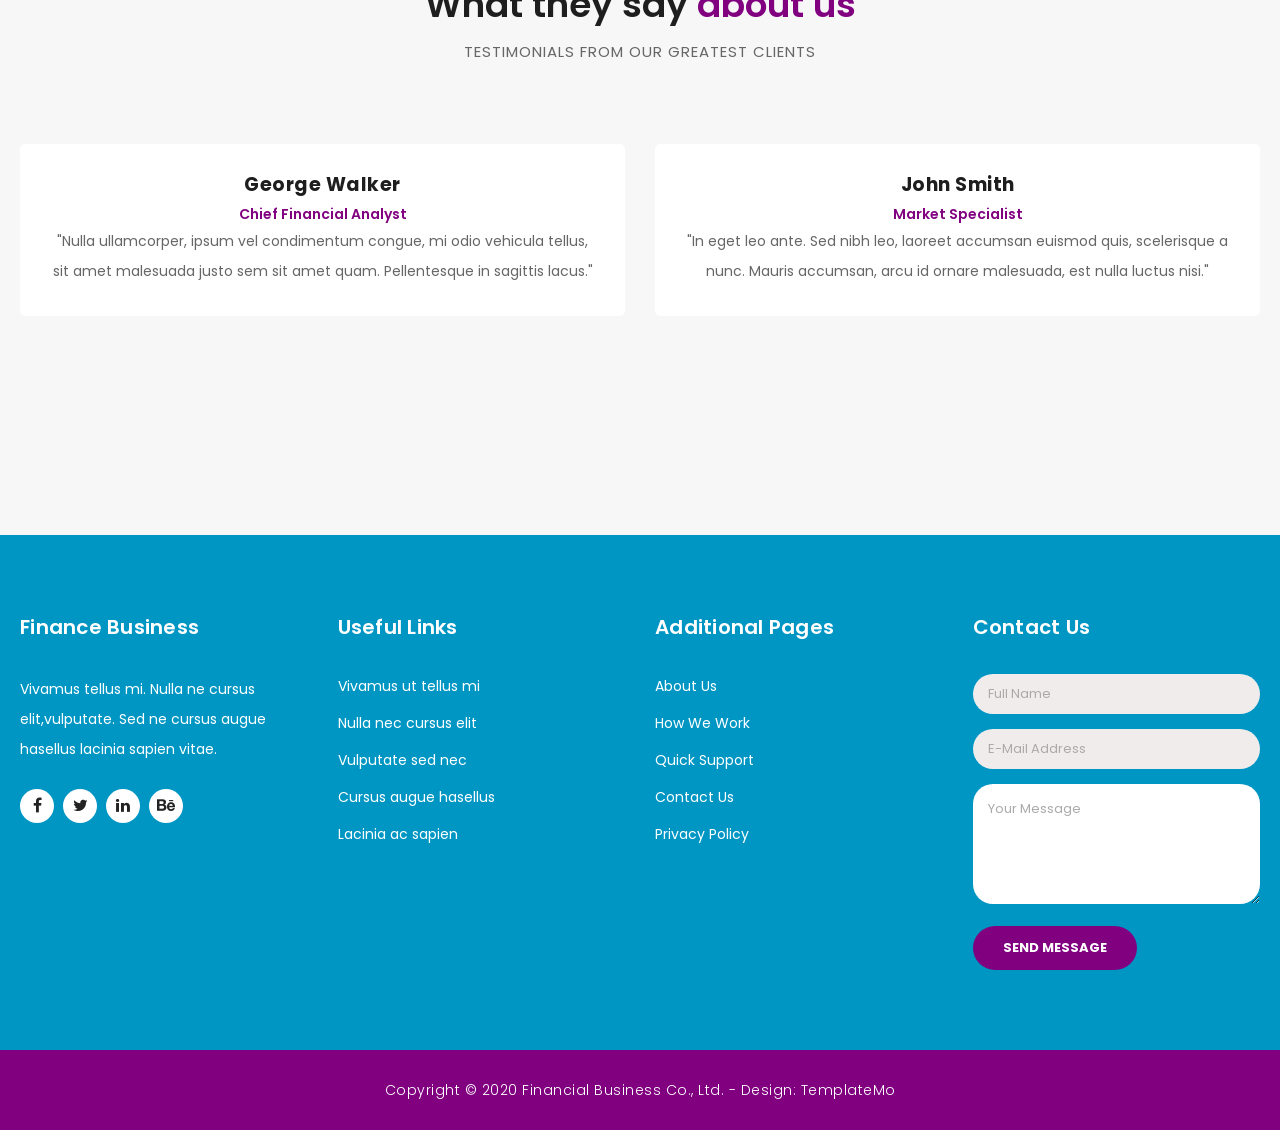
==== commit 83d3e05d: "posts okay posts" ====
--- a/about.html
+++ b/about.html
@@ -9,7 +9,7 @@
     <meta name="author" content="TemplateMo">
     <link href="https://fonts.googleapis.com/css?family=Poppins:100,200,300,400,500,600,700,800,900&display=swap" rel="stylesheet">
 
-    <title>Finance Business - About Page</title>
+    <title>Tides 24 Foundation</title>
 
     <!-- Bootstrap core CSS -->
     <link href="vendor/bootstrap/css/bootstrap.min.css" rel="stylesheet">
@@ -46,7 +46,7 @@
           <div class="col-md-8 col-xs-12">
             <ul class="left-info">
               <li><a href="#"><i class="fa fa-clock-o"></i>Mon-Fri 09:00-17:00</a></li>
-              <li><a href="#"><i class="fa fa-phone"></i>090-080-0760</a></li>
+              <li><a href="#"><i class="fa fa-phone"></i>+260 976 6373 833</a></li>
             </ul>
           </div>
           <div class="col-md-4">
@@ -64,7 +64,7 @@
     <header class="">
       <nav class="navbar navbar-expand-lg">
         <div class="container">
-          <a class="navbar-brand" href="index.html"><h2>Finance Business</h2></a>
+          <a class="navbar-brand" href="index.html"><h2>Tides 24 Foundation</h2></a>
           <button class="navbar-toggler" type="button" data-toggle="collapse" data-target="#navbarResponsive" aria-controls="navbarResponsive" aria-expanded="false" aria-label="Toggle navigation">
             <span class="navbar-toggler-icon"></span>
           </button>
--- a/assets/css/templatemo-finance-business.css
+++ b/assets/css/templatemo-finance-business.css
@@ -174,7 +174,7 @@
 /* Sub Header Style */
 
 .sub-header {
-	background-color:  rgb(112, 112, 206);
+	background-color:  purple;
 	height: 46px;
 	line-height: 46px;
 }
@@ -522,7 +522,7 @@
 /* Request Form */
 
 .request-form {
-	background-color: rgb(112, 112, 206);
+	background-color: purple;
 	padding: 40px 0px;
 	color: #fff;
 }
@@ -606,7 +606,7 @@
 
 .fun-facts em {
 	font-style: normal;
-	color: rgb(112, 112, 206);
+	color: purple;
 }
 
 .fun-facts p {
@@ -627,7 +627,7 @@
 
 .count-digit {
     margin: 5px 0px;
-    color: rgb(112, 112, 206);
+    color: purple;
     font-weight: 700;
     font-size: 36px;
 }
@@ -685,7 +685,7 @@
 
 .more-info .right-content em {
 	font-style: normal;
-	color: rgb(112, 112, 206);
+	color: purple;
 }
 
 .more-info .right-content p {
@@ -726,7 +726,7 @@
 	margin-top: 8px;
 	font-weight: 600;
 	font-size: 14px;
-	color: rgb(112, 112, 206);
+	color: purple;
 }
 .testimonial-item img {
 	max-width: 60px;
@@ -759,7 +759,7 @@
 }
 
 .callback-form .contact-form {
-	background-color: rgb(112, 112, 206);
+	background-color: purple;
 	padding: 60px;
 	border-radius: 5px;
 	text-align: center;
@@ -889,7 +889,7 @@
 /* Footer Style */
 
 footer {
-	background-color: rgb(112, 112, 206);
+	background-color: #0096c4;
 	padding: 80px 0px;
 	color: #fff;
 }
@@ -1225,6 +1225,308 @@
 
 
 
+/* posts */
+
+
+.featured-activity {
+  padding: 90px 20px;
+  background: linear-gradient(to bottom, #f6f9fc, #ffffff);
+  font-family: 'Segoe UI', sans-serif;
+}
+
+.featured-card {
+  max-width: 1100px;
+  margin: auto;
+  background: #ffffff;
+  border-radius: 22px;
+  overflow: hidden;
+  box-shadow: 0 25px 60px rgba(0,0,0,0.08);
+  display: grid;
+  grid-template-columns: 1fr 1.2fr;
+}
+
+.featured-image {
+  position: relative;
+  height: 100%;
+}
+
+.featured-image img {
+  width: 100%;
+  height: 100%;
+  object-fit: cover;
+}
+
+.overlay {
+  position: absolute;
+  inset: 0;
+  background: linear-gradient(to top, rgba(0,0,0,0.6), rgba(0,0,0,0.1));
+}
+
+.featured-badge {
+  position: absolute;
+  top: 20px;
+  left: 20px;
+  background: #e91e63;
+  color: #fff;
+  padding: 8px 18px;
+  border-radius: 50px;
+  font-size: 13px;
+  font-weight: 600;
+}
+
+.featured-content {
+  padding: 50px 45px;
+}
+
+.featured-content h2 {
+  font-size: 30px;
+  margin-bottom: 10px;
+  color: #1a1a1a;
+}
+
+.subtitle {
+  font-size: 17px;
+  font-weight: 500;
+  color: #666;
+  margin-bottom: 25px;
+}
+
+.featured-content p {
+  font-size: 15px;
+  color: #444;
+  line-height: 1.7;
+  margin-bottom: 18px;
+}
+
+.impact-points {
+  margin: 25px 0;
+  padding: 20px;
+  background: #f9f9f9;
+  border-radius: 14px;
+  display: grid;
+  gap: 10px;
+  font-size: 14px;
+  color: #333;
+}
+
+.btn-primary {
+  display: inline-block;
+  margin-top: 20px;
+  padding: 12px 26px;
+  background: #e91e63;
+  color: #fff;
+  text-decoration: none;
+  border-radius: 50px;
+  font-size: 14px;
+  font-weight: 600;
+  transition: all 0.3s ease;
+}
+
+.btn-primary:hover {
+  background: #c2185b;
+  transform: translateY(-2px);
+}
+
+/* Responsive */
+@media (max-width: 900px) {
+  .featured-card {
+    grid-template-columns: 1fr;
+  }
+}
+/* posts */
+
+
+
+
+/* activity posts */
+
+.container {
+  max-width: 1400px;   /* Controls how wide your content can go */
+  margin: 0 auto;      /* Centers everything */
+  padding: 0 20px;
+}
+
+
+.ngo-section {
+  padding: 80px 20px;
+  background: linear-gradient(to bottom, #ffffff, #f4f7fb);
+  font-family: 'Segoe UI', sans-serif;
+}
+
+.section-title {
+  text-align: center;
+  font-size: 36px;
+  margin-bottom: 60px;
+  font-weight: 600;
+  color: #1a1a1a;
+}
+
+.ngo-grid {
+  display: grid;
+  grid-template-columns: repeat(auto-fit, minmax(350px, 1fr));
+  gap: 40px;
+  justify-content: center; /* helps center smaller rows */
+}
+
+.ngo-card {
+  background: #ffffff;
+  border-radius: 18px;
+  overflow: hidden;
+  box-shadow: 0 15px 35px rgba(0, 0, 0, 0.06);
+  transition: all 0.35s ease;
+  width: 100%;
+  max-width: 580px;   /* makes each card look fuller */
+  margin: 0 auto;     /* centers each card */
+}
+
+.ngo-card:hover {
+  transform: translateY(-10px);
+  box-shadow: 0 20px 45px rgba(0, 0, 0, 0.1);
+}
+
+/* Image Section */
+.card-image {
+  position: relative;
+  height: 240px;
+  overflow: hidden;
+}
+
+.card-image img {
+  width: 100%;
+  height: 100%;
+  object-fit: cover;
+  transition: transform 0.6s ease;
+}
+
+.ngo-card:hover img {
+  transform: scale(1.08);
+}
+
+/* Gradient Overlay */
+.card-image::after {
+  content: "";
+  position: absolute;
+  bottom: 0;
+  left: 0;
+  width: 100%;
+  height: 50%;
+  background: linear-gradient(to top, rgba(0,0,0,0.6), transparent);
+}
+
+/* Badge */
+.badge {
+  position: absolute;
+  top: 15px;
+  left: 15px;
+  background: #007bff;
+  color: #fff;
+  padding: 6px 14px;
+  font-size: 12px;
+  border-radius: 50px;
+  font-weight: 500;
+}
+
+/* Content */
+.card-content {
+  padding: 25px;
+}
+
+.card-meta {
+  display: flex;
+  justify-content: space-between;
+  font-size: 13px;
+  color: #777;
+  margin-bottom: 15px;
+}
+
+.card-content h3 {
+  font-size: 22px;
+  margin-bottom: 12px;
+  color: #222;
+}
+
+.card-content p {
+  font-size: 15px;
+  color: #555;
+  margin-bottom: 20px;
+  line-height: 1.6;
+}
+
+/* Button */
+.read-more {
+  text-decoration: none;
+  font-weight: 600;
+  font-size: 14px;
+  color: #007bff;
+  transition: color 0.3s ease;
+}
+
+.read-more:hover {
+  color: #0056b3;
+}
+
+
+.card-subtitle {
+  font-size: 15px;
+  color: #555;
+  font-weight: 500;
+  margin-bottom: 18px;
+  line-height: 1.5;
+}
+
+/* Health badge */
+.health-badge {
+  background: #e91e63;
+}
+
+/* Structured content boxes */
+.impact-box {
+  background: #f8fafc;
+  padding: 18px;
+  border-radius: 12px;
+  margin: 20px 0;
+}
+
+.impact-box.light {
+  background: #eef3f9;
+}
+
+.impact-box strong {
+  display: block;
+  margin-bottom: 10px;
+  font-size: 14px;
+}
+
+.impact-box ul {
+  padding-left: 18px;
+  margin: 0;
+}
+
+.impact-box ul li {
+  font-size: 14px;
+  margin-bottom: 8px;
+  color: #444;
+}
+
+
+/* Tablet */
+@media (max-width: 1100px) {
+  .ngo-grid {
+    grid-template-columns: repeat(2, 1fr);
+  }
+}
+
+/* Mobile */
+@media (max-width: 768px) {
+  .ngo-grid {
+    grid-template-columns: 1fr;
+  }
+}
+
+/* end of activity posts */
+
+
+
 
 /* Responsive Style */
 @media (max-width: 768px) {
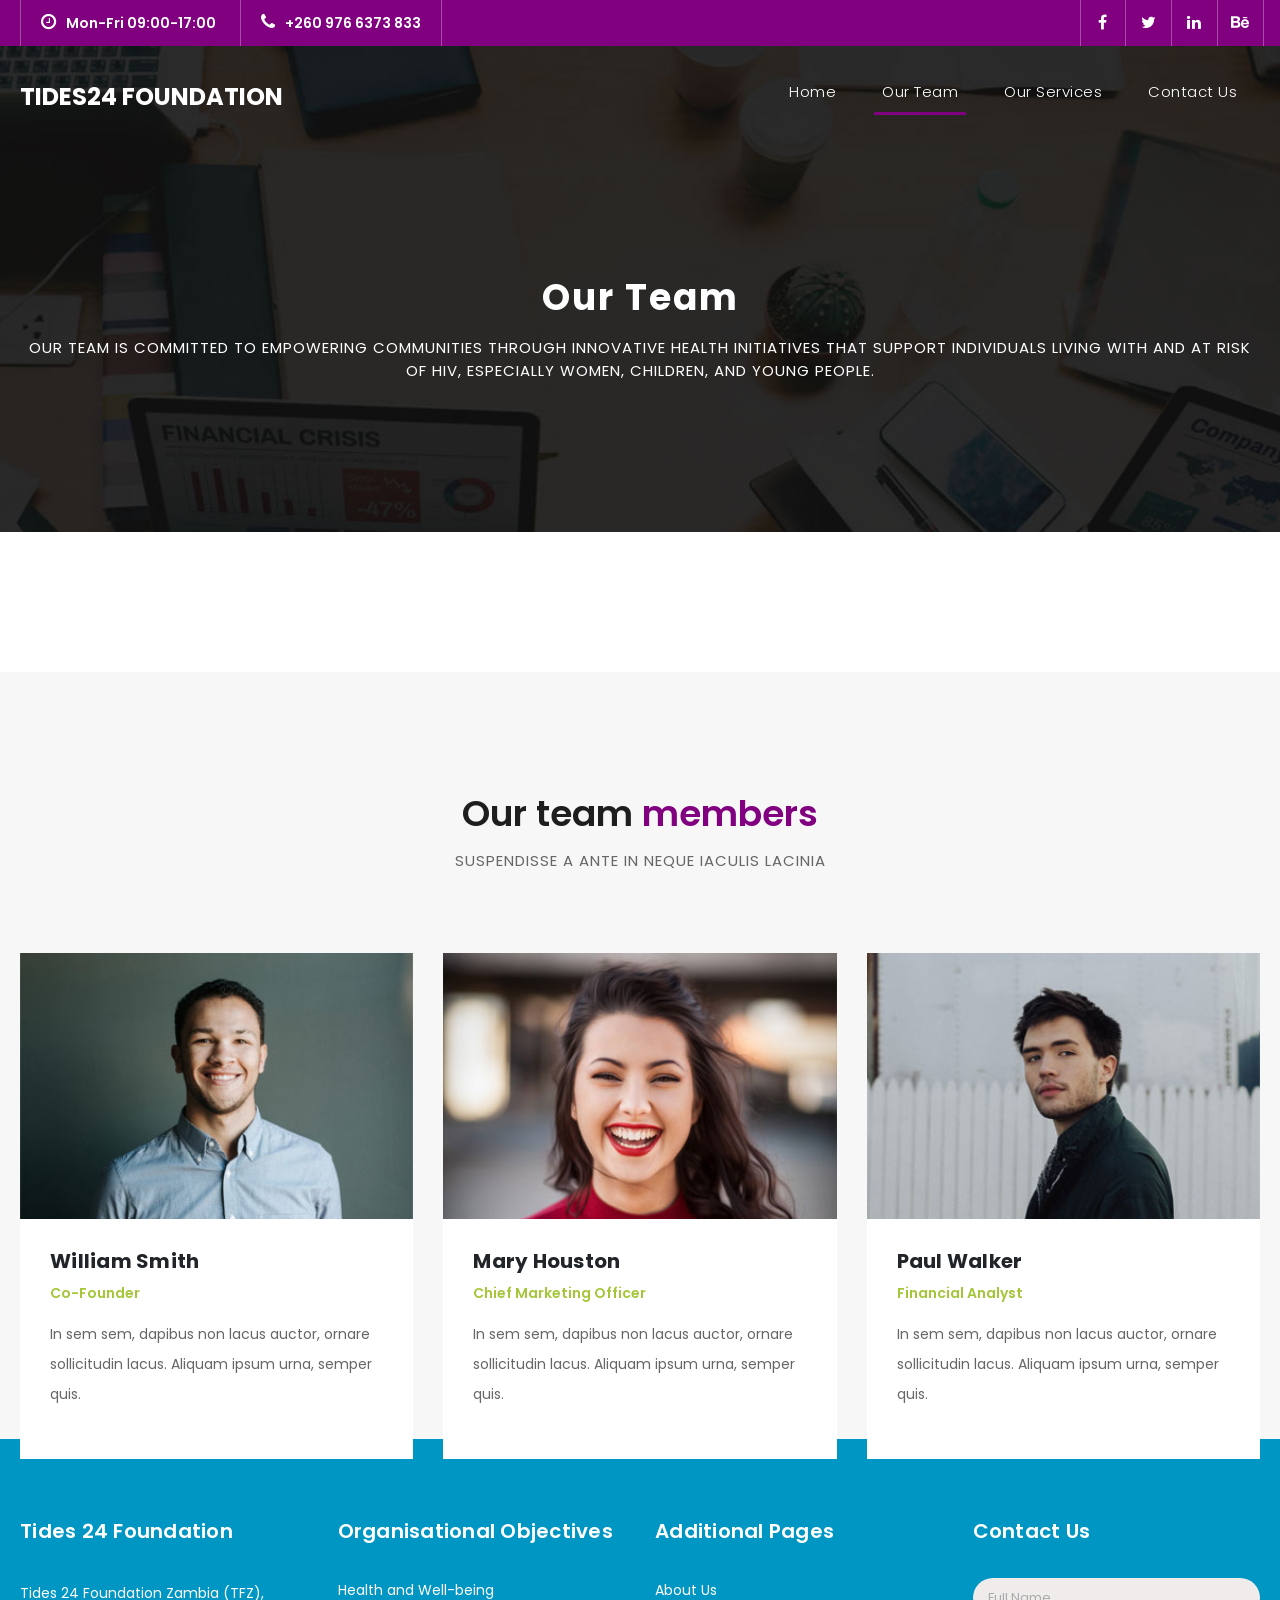
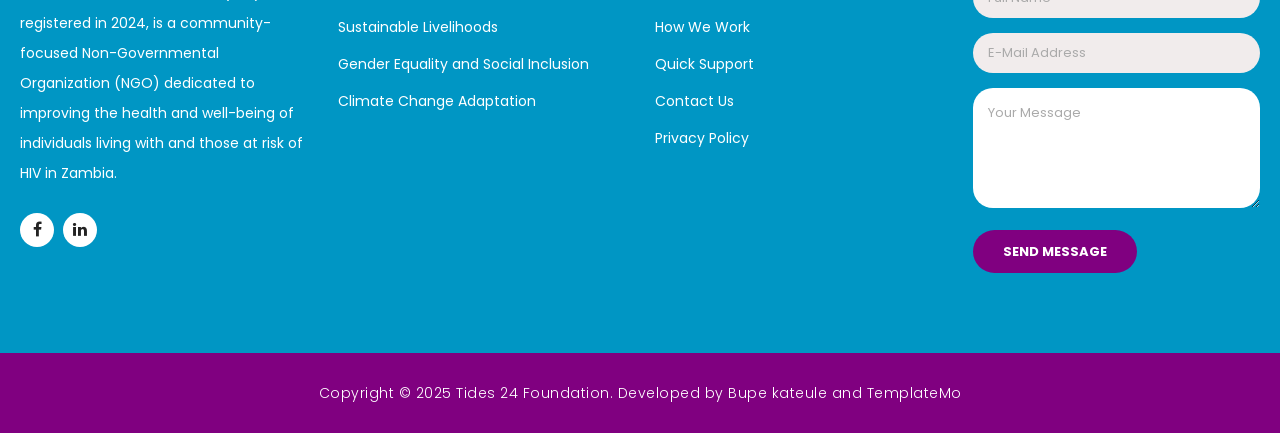
==== commit b292bf01: "fast-push pushed pages" ====
--- a/about.html
+++ b/about.html
@@ -61,32 +61,35 @@
       </div>
     </div>
     
+  
     <header class="">
       <nav class="navbar navbar-expand-lg">
         <div class="container">
-          <a class="navbar-brand" href="index.html"><h2>Tides 24 Foundation</h2></a>
+          <a class="navbar-brand" href="index.html"><h2>Tides24 Foundation</h2></a>
           <button class="navbar-toggler" type="button" data-toggle="collapse" data-target="#navbarResponsive" aria-controls="navbarResponsive" aria-expanded="false" aria-label="Toggle navigation">
             <span class="navbar-toggler-icon"></span>
           </button>
           <div class="collapse navbar-collapse" id="navbarResponsive">
             <ul class="navbar-nav ml-auto">
-              <li class="nav-item">
+              <li class="nav-item ">
                 <a class="nav-link" href="index.html">Home
+                 
+                </a>
+              </li>
+              <li  class="nav-item active ">
+                <a class="nav-link" href="about.html">Our Team </a>
                   <span class="sr-only">(current)</span>
-                </a>
-              </li>
-              <li class="nav-item active">
-                <a class="nav-link" href="about.html">About Us</a>
-              </li>
-              <li class="nav-item">
+              </li>
+              <li class="nav-item ">
                 <a class="nav-link" href="services.html">Our Services</a>
-              </li>
+                 
+              </li>
+              <!-- <li class="nav-item">
+                <a class="nav-link" href="contact.html">Contact Us</a>
+              </li> -->
               <li class="nav-item">
                 <a class="nav-link" href="contact.html">Contact Us</a>
               </li>
-              <li class="nav-item">
-                <a class="nav-link" href="one-page.html">One Page</a>
-              </li>
             </ul>
           </div>
         </div>
@@ -98,39 +101,14 @@
       <div class="container">
         <div class="row">
           <div class="col-md-12">
-            <h1>About Us</h1>
-            <span>We have over 20 years of experience</span>
-          </div>
-        </div>
-      </div>
-    </div>
-
-    <div class="more-info about-info">
-      <div class="container">
-        <div class="row">
-          <div class="col-md-12">
-            <div class="more-info-content">
-              <div class="row">
-                <div class="col-md-6 align-self-center">
-                  <div class="right-content">
-                    <span>our solid background on finance</span>
-                    <h2>Get to know about <em>our company</em></h2>
-                    <p>Fusce nec ultrices lectus. Duis nec scelerisque risus. Ut id tempor turpis, ac dignissim ipsum. Nulla ullamcorper, ipsum vel condimentum congue, mi odio vehicula tellus, sit amet malesuada justo sem. 
-                    <br><br>Pellentesque in sagittis lacus, vel auctor sem. Quisque eu quam eleifend, ullamcorper dui nec, luctus quam.</p>
-                    <a href="" class="filled-button">Read More</a>
-                  </div>
-                </div>
-                <div class="col-md-6">
-                  <div class="left-image">
-                    <img src="assets/images/about-image.jpg" alt="">
-                  </div>
-                </div>
-              </div>
-            </div>
-          </div>
-        </div>
-      </div>
-    </div>
+            <h1>Our Team</h1>
+            <span>Our team is committed to empowering communities through innovative health initiatives that support individuals living with and at risk of HIV, especially women, children, and young people.</span>
+          </div>
+        </div>
+      </div>
+    </div>
+
+    
 
     <div class="team">
       <div class="container">
@@ -175,126 +153,32 @@
       </div>
     </div>
 
-    <div class="fun-facts">
-      <div class="container">
-        <div class="row">
-          <div class="col-md-6">
-            <div class="left-content">
-              <span>Lorem ipsum dolor sit amet</span>
-              <h2>Our solutions for your <em>business growth</em></h2>
-              <p>Pellentesque ultrices at turpis in vestibulum. Aenean pretium elit nec congue elementum. Nulla luctus laoreet porta. Maecenas at nisi tempus, porta metus vitae, faucibus augue. 
-              <br><br>Fusce et venenatis ex. Quisque varius, velit quis dictum sagittis, odio velit molestie nunc, ut posuere ante tortor ut neque.</p>
-              <a href="" class="filled-button">Read More</a>
-            </div>
-          </div>
-          <div class="col-md-6 align-self-center">
-            <div class="row">
-              <div class="col-md-6">
-                <div class="count-area-content">
-                  <div class="count-digit">945</div>
-                  <div class="count-title">Work Hours</div>
-                </div>
-              </div>
-              <div class="col-md-6">
-                <div class="count-area-content">
-                  <div class="count-digit">1280</div>
-                  <div class="count-title">Great Reviews</div>
-                </div>
-              </div>
-              <div class="col-md-6">
-                <div class="count-area-content">
-                  <div class="count-digit">578</div>
-                  <div class="count-title">Projects Done</div>
-                </div>
-              </div>
-              <div class="col-md-6">
-                <div class="count-area-content">
-                  <div class="count-digit">26</div>
-                  <div class="count-title">Awards Won</div>
-                </div>
-              </div>
-            </div>
-          </div>
-        </div>
-      </div>
-    </div>
-
-    <div class="testimonials">
-      <div class="container">
-        <div class="row">
-          <div class="col-md-12">
-            <div class="section-heading">
-              <h2>What they say <em>about us</em></h2>
-              <span>testimonials from our greatest clients</span>
-            </div>
-          </div>
-          <div class="col-md-12">
-            <div class="owl-testimonials owl-carousel">
-              
-              <div class="testimonial-item">
-                <div class="inner-content">
-                  <h4>George Walker</h4>
-                  <span>Chief Financial Analyst</span>
-                  <p>"Nulla ullamcorper, ipsum vel condimentum congue, mi odio vehicula tellus, sit amet malesuada justo sem sit amet quam. Pellentesque in sagittis lacus."</p>
-                </div>
-                <img src="http://placehold.it/60x60" alt="">
-              </div>
-              
-              <div class="testimonial-item">
-                <div class="inner-content">
-                  <h4>John Smith</h4>
-                  <span>Market Specialist</span>
-                  <p>"In eget leo ante. Sed nibh leo, laoreet accumsan euismod quis, scelerisque a nunc. Mauris accumsan, arcu id ornare malesuada, est nulla luctus nisi."</p>
-                </div>
-                <img src="http://placehold.it/60x60" alt="">
-              </div>
-              
-              <div class="testimonial-item">
-                <div class="inner-content">
-                  <h4>David Wood</h4>
-                  <span>Chief Accountant</span>
-                  <p>"Ut ultricies maximus turpis, in sollicitudin ligula posuere vel. Donec finibus maximus neque, vitae egestas quam imperdiet nec. Proin nec mauris eu tortor consectetur tristique."</p>
-                </div>
-                <img src="http://placehold.it/60x60" alt="">
-              </div>
-              
-              <div class="testimonial-item">
-                <div class="inner-content">
-                  <h4>Andrew Boom</h4>
-                  <span>Marketing Head</span>
-                  <p>"Curabitur sollicitudin, tortor at suscipit volutpat, nisi arcu aliquet dui, vitae semper sem turpis quis libero. Quisque vulputate lacinia nisl ac lobortis."</p>
-                </div>
-                <img src="http://placehold.it/60x60" alt="">
-              </div>
-              
-            </div>
-          </div>
-        </div>
-      </div>
-    </div>
+
+    
+
+   
 
     <!-- Footer Starts Here -->
     <footer>
       <div class="container">
         <div class="row">
           <div class="col-md-3 footer-item">
-            <h4>Finance Business</h4>
-            <p>Vivamus tellus mi. Nulla ne cursus elit,vulputate. Sed ne cursus augue hasellus lacinia sapien vitae.</p>
+            <h4>Tides 24 Foundation</h4>
+            <p>Tides 24 Foundation Zambia (TFZ), registered in 2024, is a community-focused Non-Governmental Organization (NGO) dedicated to improving the health and well-being of individuals living with and those at risk of HIV in Zambia. </p>
             <ul class="social-icons">
               <li><a rel="nofollow" href="https://fb.com/templatemo" target="_blank"><i class="fa fa-facebook"></i></a></li>
-              <li><a href="#"><i class="fa fa-twitter"></i></a></li>
               <li><a href="#"><i class="fa fa-linkedin"></i></a></li>
-              <li><a href="#"><i class="fa fa-behance"></i></a></li>
+             
             </ul>
           </div>
           <div class="col-md-3 footer-item">
-            <h4>Useful Links</h4>
+            <h4>Organisational Objectives </h4>
             <ul class="menu-list">
-              <li><a href="#">Vivamus ut tellus mi</a></li>
-              <li><a href="#">Nulla nec cursus elit</a></li>
-              <li><a href="#">Vulputate sed nec</a></li>
-              <li><a href="#">Cursus augue hasellus</a></li>
-              <li><a href="#">Lacinia ac sapien</a></li>
+              <li><a href="https://web.facebook.com/profile.php?id=61575673955235">Health and Well-being</a></li>
+              <li><a href="https://web.facebook.com/profile.php?id=61575673955235">Sustainable Livelihoods</a></li>
+              <li><a href="https://web.facebook.com/profile.php?id=61575673955235">Gender Equality and Social Inclusion</a></li>
+              <li><a href="https://web.facebook.com/profile.php?id=61575673955235">Climate Change Adaptation</a></li>
+             
             </ul>
           </div>
           <div class="col-md-3 footer-item">
@@ -344,9 +228,9 @@
       <div class="container">
         <div class="row">
           <div class="col-md-12">
-            <p>Copyright &copy; 2020 Financial Business Co., Ltd.
+            <p>Copyright &copy; 2025 Tides 24 Foundation.
             
-            - Design: <a rel="nofollow noopener" href="https://templatemo.com" target="_blank">TemplateMo</a></p>
+           Developed by Bupe kateule and <a rel="nofollow noopener" href="https://templatemo.com" target="_blank">TemplateMo</a></p>
           </div>
         </div>
       </div>
--- a/assets/css/templatemo-finance-business.css
+++ b/assets/css/templatemo-finance-business.css
@@ -92,7 +92,7 @@
 	letter-spacing: 1px;
 }
 
-#preloader {
+/* #preloader {
   overflow: hidden;
   background: purple;
   left: 0;
@@ -139,7 +139,7 @@
 #preloader .jumper > div:nth-child(3) {
   -webkit-animation-delay: 0.66666s;
   animation-delay: 0.66666s;
-}
+} */
 
 @-webkit-keyframes jumper {
   0% {
@@ -231,6 +231,8 @@
 
 
 /* Header Style */
+
+
 header {
 	position: absolute;
 	z-index: 99999;
@@ -245,6 +247,7 @@
 header .navbar {
 	padding: 20px 0px;
 }
+
 .background-header .navbar {
 	padding: 10px 0px;
 }
@@ -304,6 +307,8 @@
 	transition: all 0.5s;
 	margin-top: 5px;
 }
+
+
 .navbar .navbar-nav .nav-link:hover,
 .navbar .navbar-nav .active>.nav-link,
 .navbar .navbar-nav .nav-link.current,
@@ -387,15 +392,15 @@
 }
 
 .Modern-Slider .item-1 .img-fill {
-	background-image: url(../images/hand.png);
+	background-image: url(../images/web-cover1.png);
 }
 
 .Modern-Slider .item-2 .img-fill {
-	background-image: url(../images/hiv33.png);
+	background-image: url(../images/web\ cover.png);
 }
 
 .Modern-Slider .item-3 .img-fill {
-	background-image: url(../images/hiv2.png);
+	background-image: url(../images/web-cover2.png);
 }
 
 .Modern-Slider .NextArrow{
@@ -1528,6 +1533,8 @@
 
 
 
+
+
 /* Responsive Style */
 @media (max-width: 768px) {
 	.sub-header {
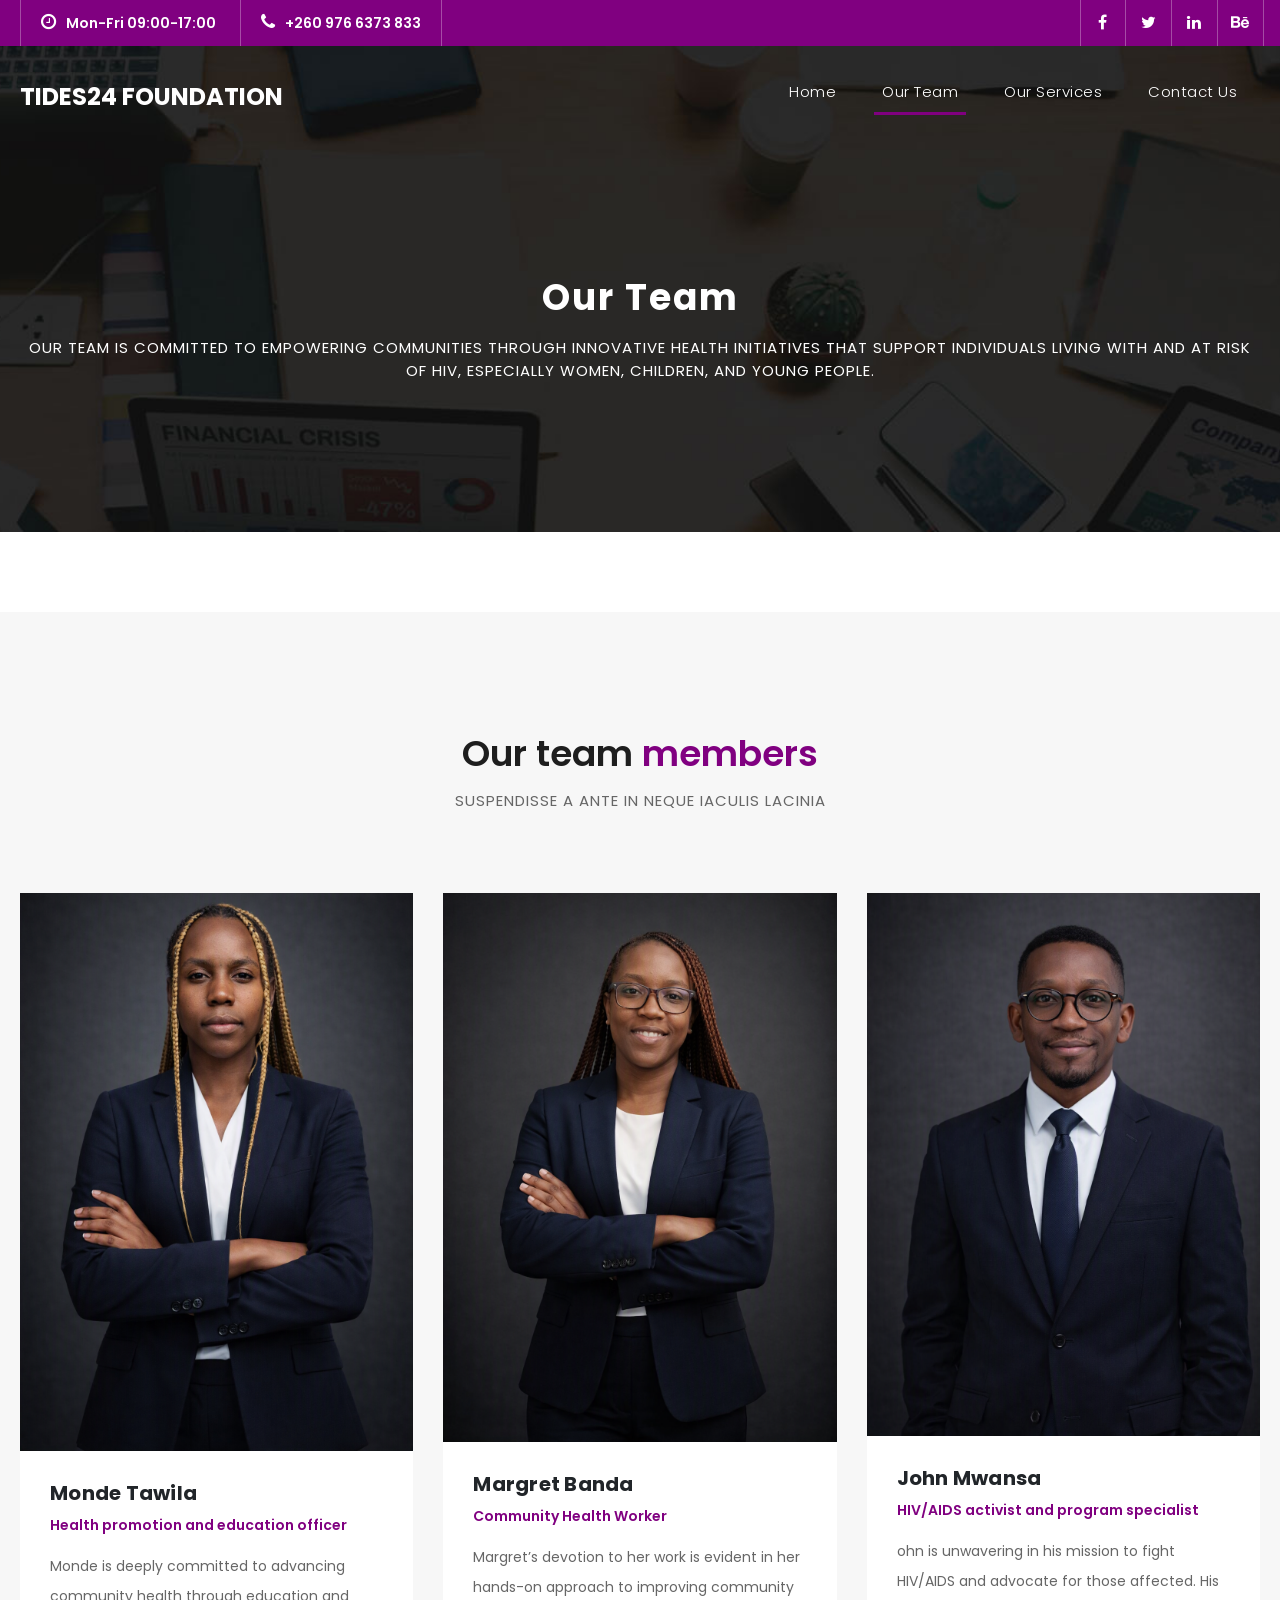
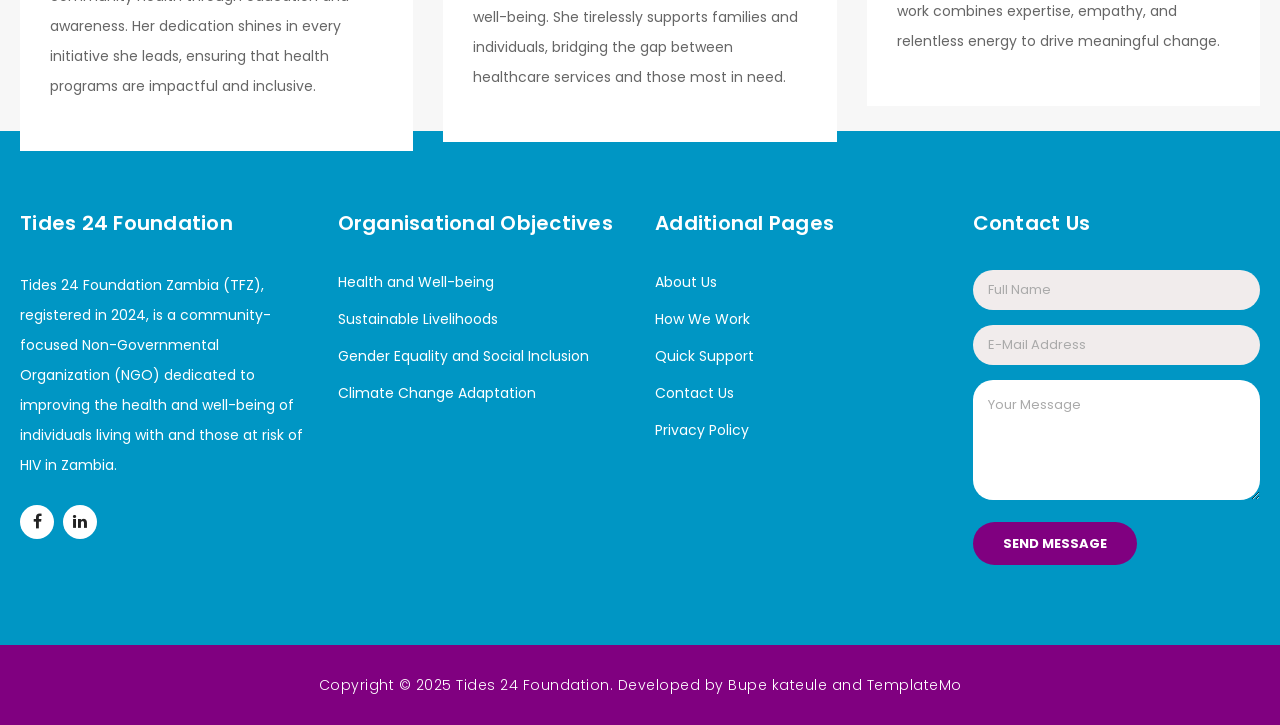
==== commit 135cb07a: "teams page okay" ====
--- a/about.html
+++ b/about.html
@@ -121,31 +121,32 @@
           </div>
           <div class="col-md-4">
             <div class="team-item">
-              <img src="assets/images/team_01.jpg" alt="">
+              <img src="assets/images/t11.png" alt="">
               <div class="down-content">
-                <h4>William Smith</h4>
-                <span>Co-Founder</span>
-                <p>In sem sem, dapibus non lacus auctor, ornare sollicitudin lacus. Aliquam ipsum urna, semper quis.</p>
+                <h4>Monde Tawila</h4>
+                <span>Health promotion and education officer</span>
+                <p>  
+Monde is deeply committed to advancing community health through education and awareness. Her dedication shines in every initiative she leads, ensuring that health programs are impactful and inclusive.</p>
               </div>
             </div>
           </div>
           <div class="col-md-4">
             <div class="team-item">
-              <img src="assets/images/team_02.jpg" alt="">
+              <img src="assets/images/t22.png" alt="">
               <div class="down-content">
-                <h4>Mary Houston</h4>
-                <span>Chief Marketing Officer</span>
-                <p>In sem sem, dapibus non lacus auctor, ornare sollicitudin lacus. Aliquam ipsum urna, semper quis.</p>
+                <h4>Margret Banda </h4>
+                <span>Community Health Worker</span>
+                <p>Margret’s devotion to her work is evident in her hands-on approach to improving community well-being. She tirelessly supports families and individuals, bridging the gap between healthcare services and those most in need. </p>
               </div>
             </div>
           </div>
           <div class="col-md-4">
             <div class="team-item">
-              <img src="assets/images/team_03.jpg" alt="">
+              <img src="assets/images/t3.png" alt="">
               <div class="down-content">
-                <h4>Paul Walker</h4>
-                <span>Financial Analyst</span>
-                <p>In sem sem, dapibus non lacus auctor, ornare sollicitudin lacus. Aliquam ipsum urna, semper quis.</p>
+                <h4>John Mwansa</h4>
+                <span>HIV/AIDS activist and program specialist</span>
+                <p>ohn is unwavering in his mission to fight HIV/AIDS and advocate for those affected. His work combines expertise, empathy, and relentless energy to drive meaningful change. </p>
               </div>
             </div>
           </div>
--- a/assets/css/templatemo-finance-business.css
+++ b/assets/css/templatemo-finance-business.css
@@ -1087,13 +1087,14 @@
 
 .team {
 	background-color: #f7f7f7;
-	margin-top: 140px;
+	margin-top: 80px;
 	margin-bottom: -140px;
 	padding: 120px 0px;
 }
 
 .team-item img {
 	width: 100%;
+	
 	overflow: hidden;
 }
 
@@ -1110,7 +1111,7 @@
 }
 
 .team-item .down-content span {
-	color: #a4c639;
+	color: purple;
 	font-weight: 600;
 	font-size: 14px;
 	display: block;
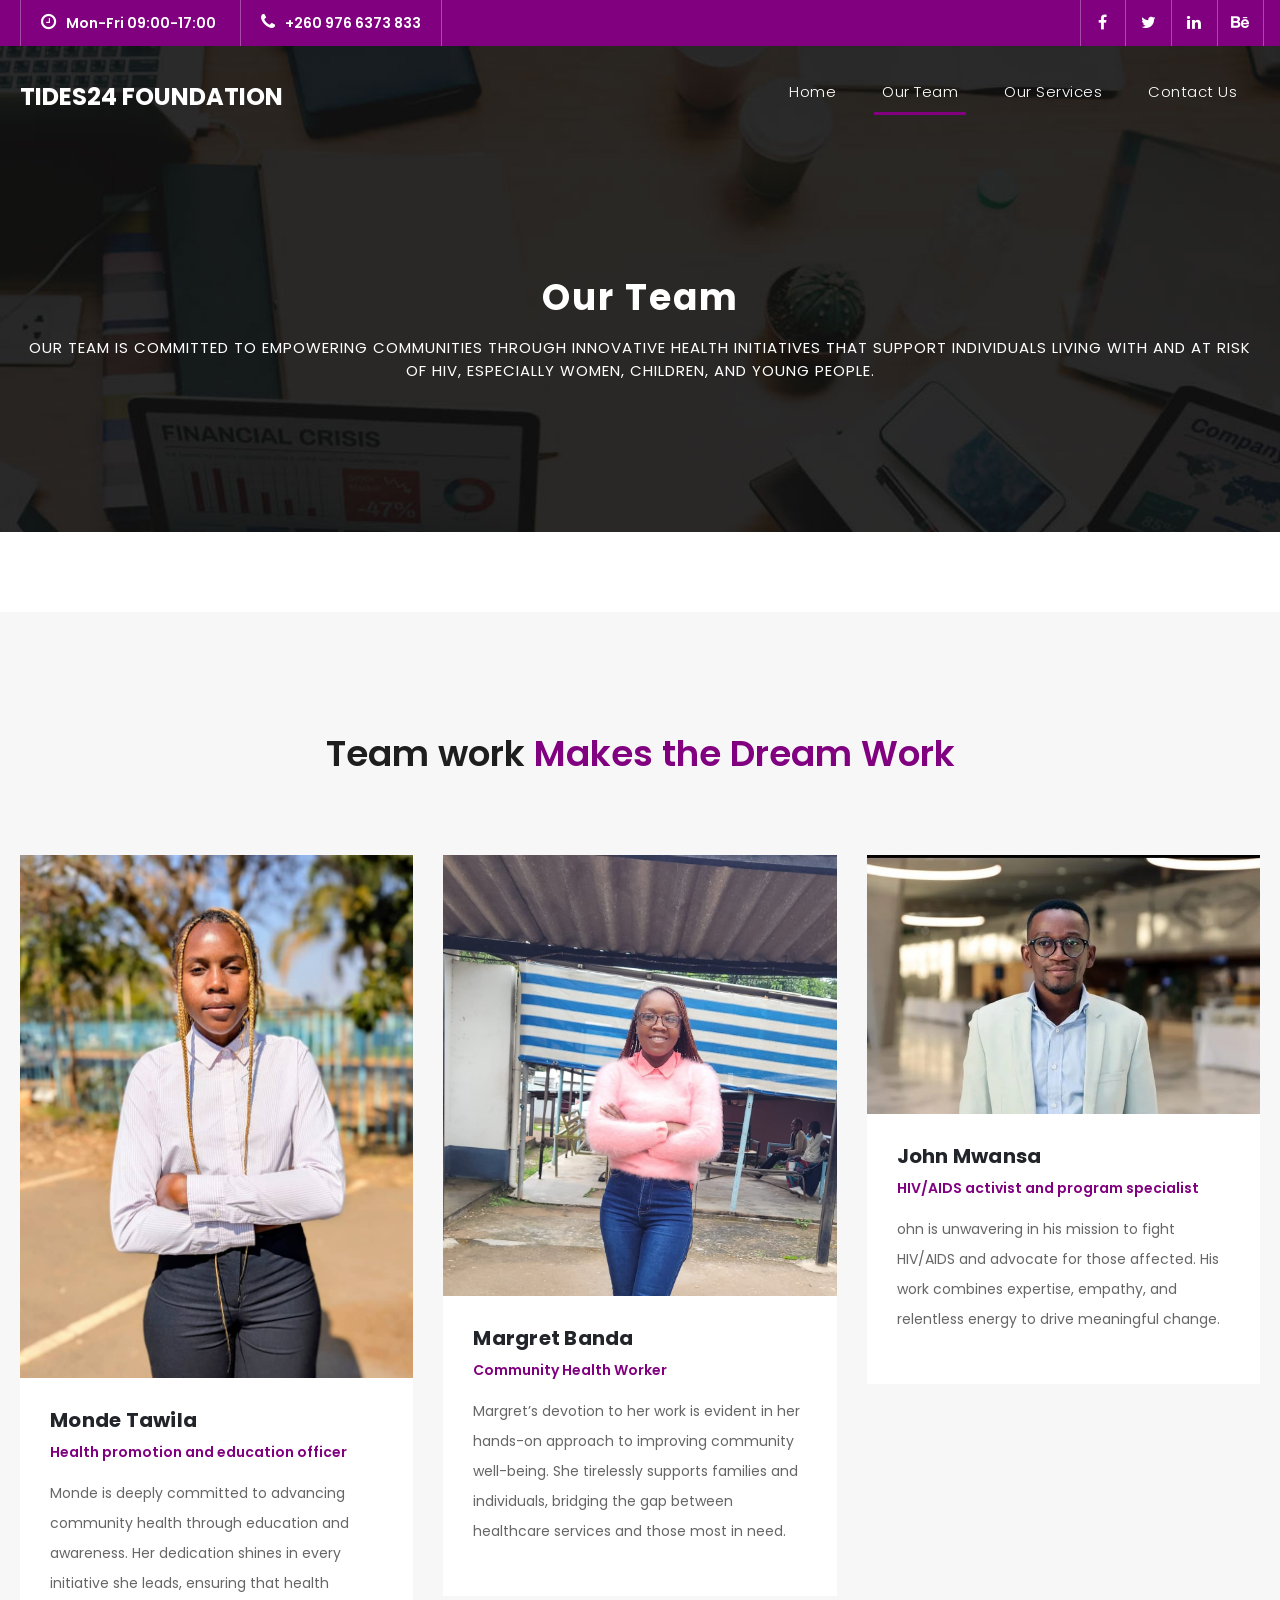
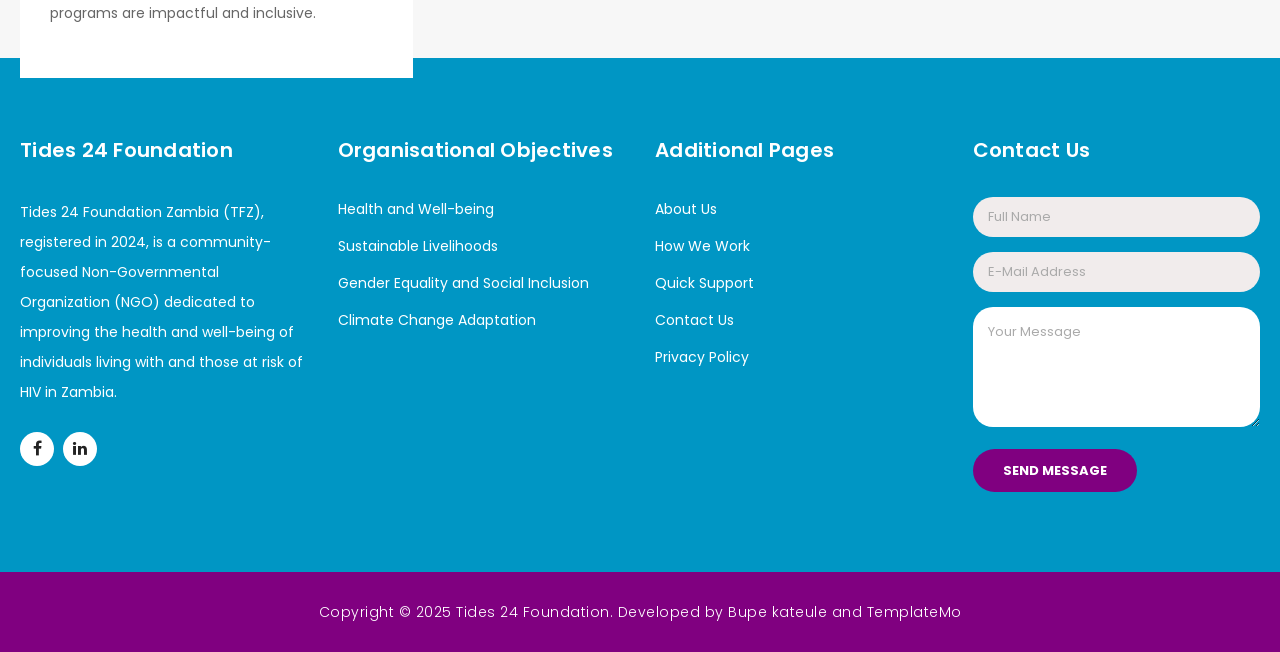
==== commit 6122e044: "team team" ====
--- a/about.html
+++ b/about.html
@@ -115,13 +115,13 @@
         <div class="row">
           <div class="col-md-12">
             <div class="section-heading">
-              <h2>Our team <em>members</em></h2>
-              <span>Suspendisse a ante in neque iaculis lacinia</span>
+              <h2>Team work <em>Makes the Dream Work</em></h2>
+              
             </div>
           </div>
           <div class="col-md-4">
             <div class="team-item">
-              <img src="assets/images/t11.png" alt="">
+              <img src="assets/images/monde.jpeg" alt="">
               <div class="down-content">
                 <h4>Monde Tawila</h4>
                 <span>Health promotion and education officer</span>
@@ -132,7 +132,7 @@
           </div>
           <div class="col-md-4">
             <div class="team-item">
-              <img src="assets/images/t22.png" alt="">
+              <img src="assets/images/Margret Banda.jpeg" alt="">
               <div class="down-content">
                 <h4>Margret Banda </h4>
                 <span>Community Health Worker</span>
@@ -142,7 +142,7 @@
           </div>
           <div class="col-md-4">
             <div class="team-item">
-              <img src="assets/images/t3.png" alt="">
+              <img src="assets/images/john.jpeg" alt="">
               <div class="down-content">
                 <h4>John Mwansa</h4>
                 <span>HIV/AIDS activist and program specialist</span>
--- a/assets/css/templatemo-finance-business.css
+++ b/assets/css/templatemo-finance-business.css
@@ -1094,7 +1094,6 @@
 
 .team-item img {
 	width: 100%;
-	
 	overflow: hidden;
 }
 
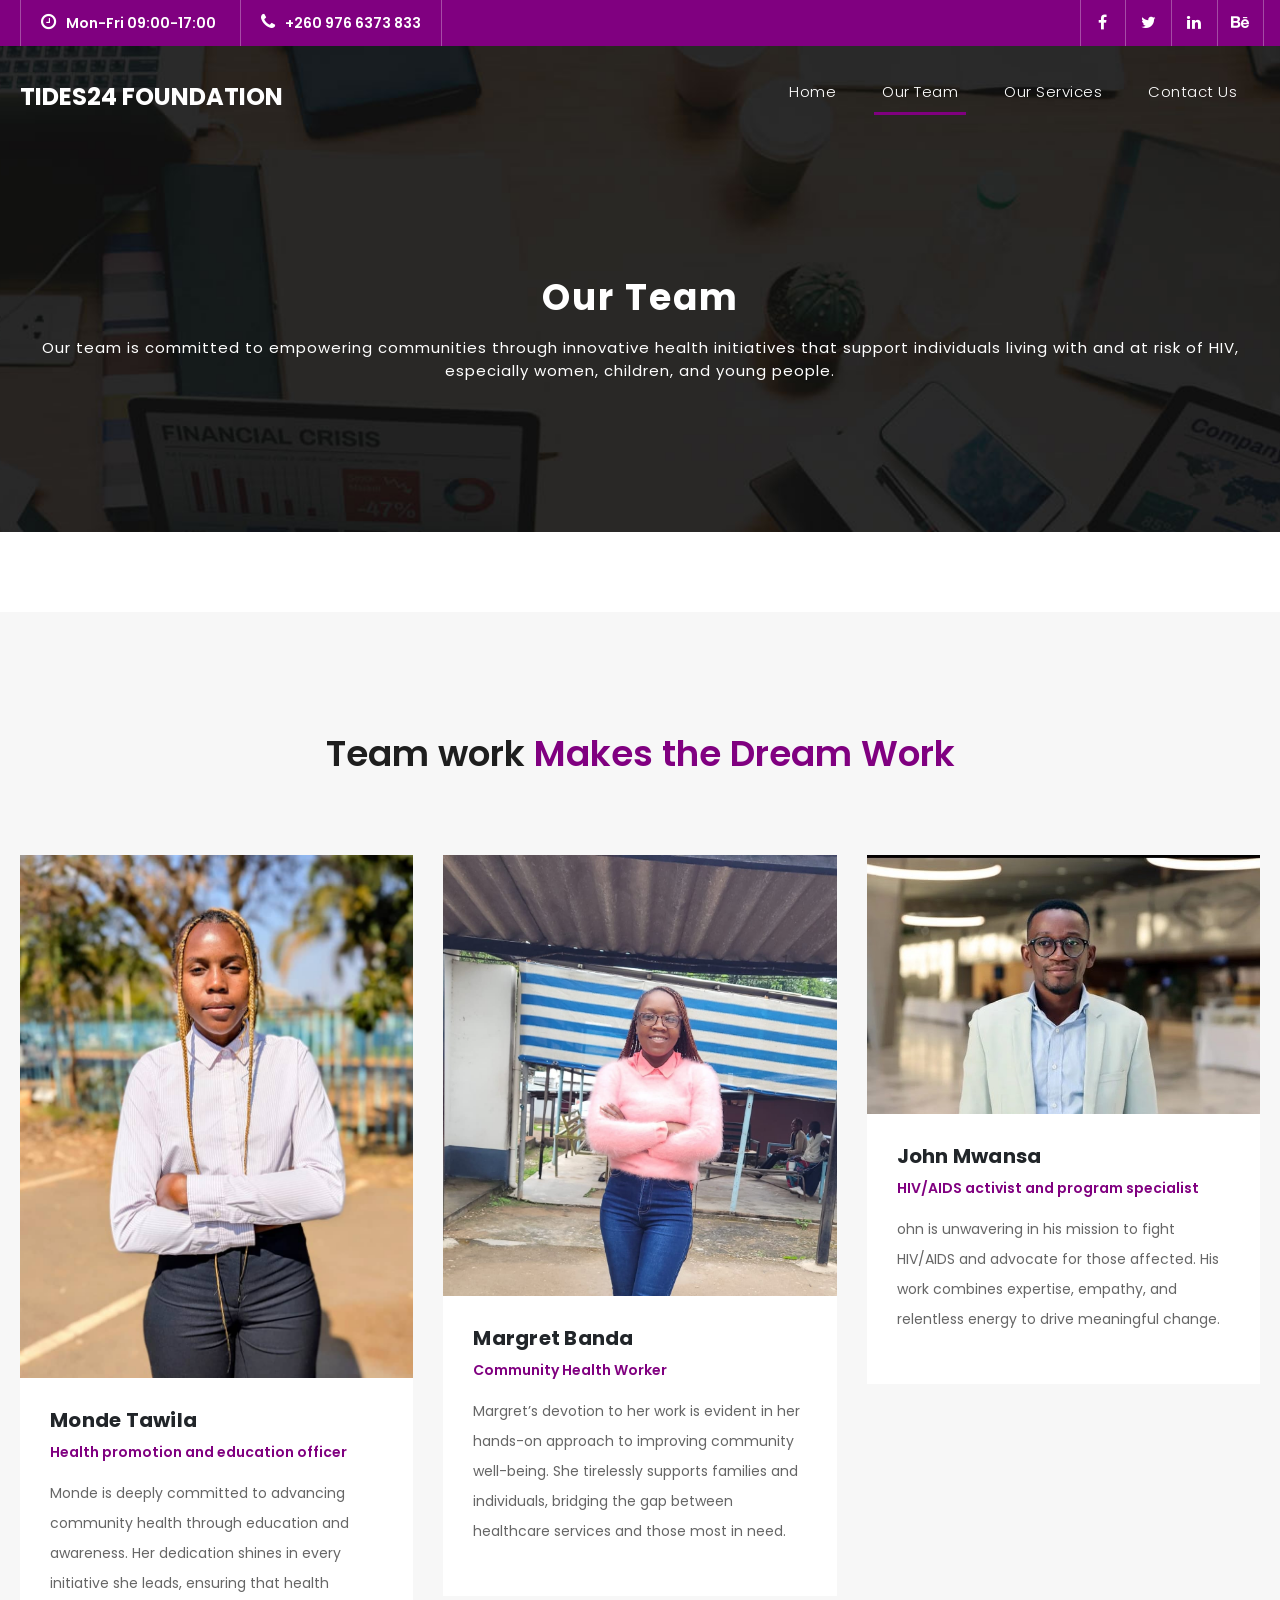
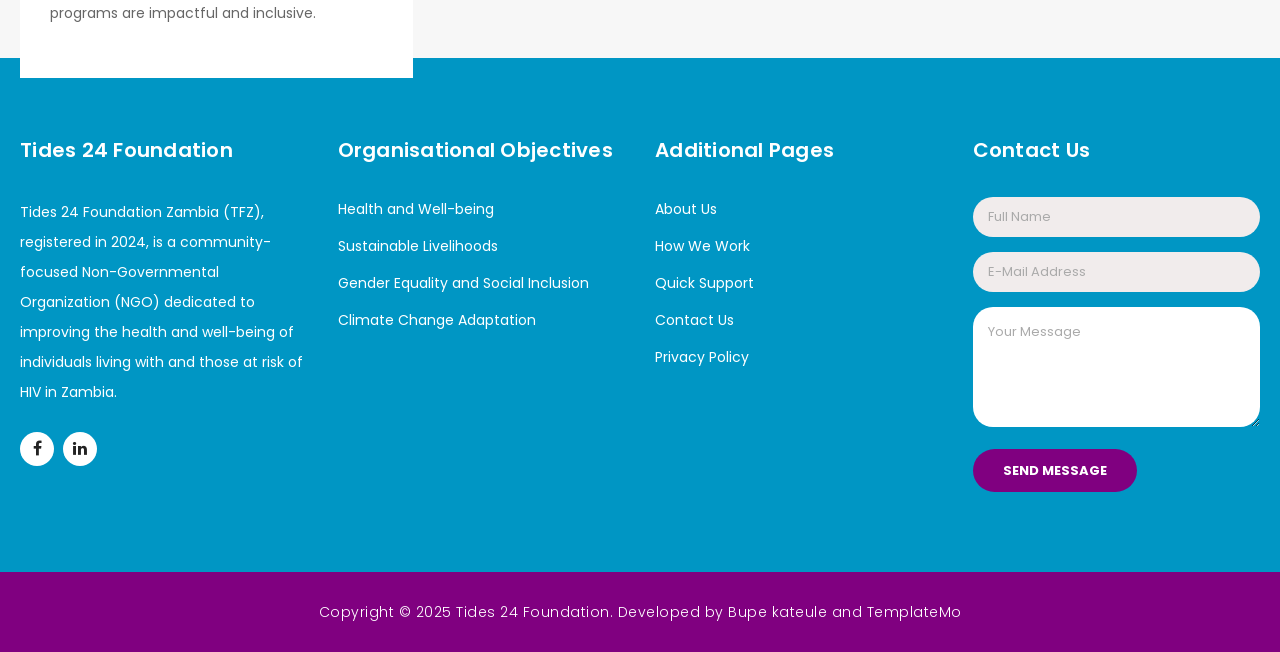
==== commit ad5deada: "okay okay" ====
--- a/about.html
+++ b/about.html
@@ -102,7 +102,9 @@
         <div class="row">
           <div class="col-md-12">
             <h1>Our Team</h1>
-            <span>Our team is committed to empowering communities through innovative health initiatives that support individuals living with and at risk of HIV, especially women, children, and young people.</span>
+            <span style="text-transform: none;">
+              Our team is committed to empowering communities through innovative health initiatives that support individuals living with and at risk of HIV, especially women, children, and young people.
+            </span>
           </div>
         </div>
       </div>
--- a/assets/css/templatemo-finance-business.css
+++ b/assets/css/templatemo-finance-business.css
@@ -86,7 +86,7 @@
 .section-heading span {
 	display: block;
 	margin-top: 15px;
-	text-transform: uppercase;
+	text-transform:none;
 	font-size: 15px;
 	color: #666;
 	letter-spacing: 1px;
@@ -1234,7 +1234,7 @@
 
 
 .featured-activity {
-  padding: 90px 20px;
+  /* padding: 10px 20px; */
   background: linear-gradient(to bottom, #f6f9fc, #ffffff);
   font-family: 'Segoe UI', sans-serif;
 }
